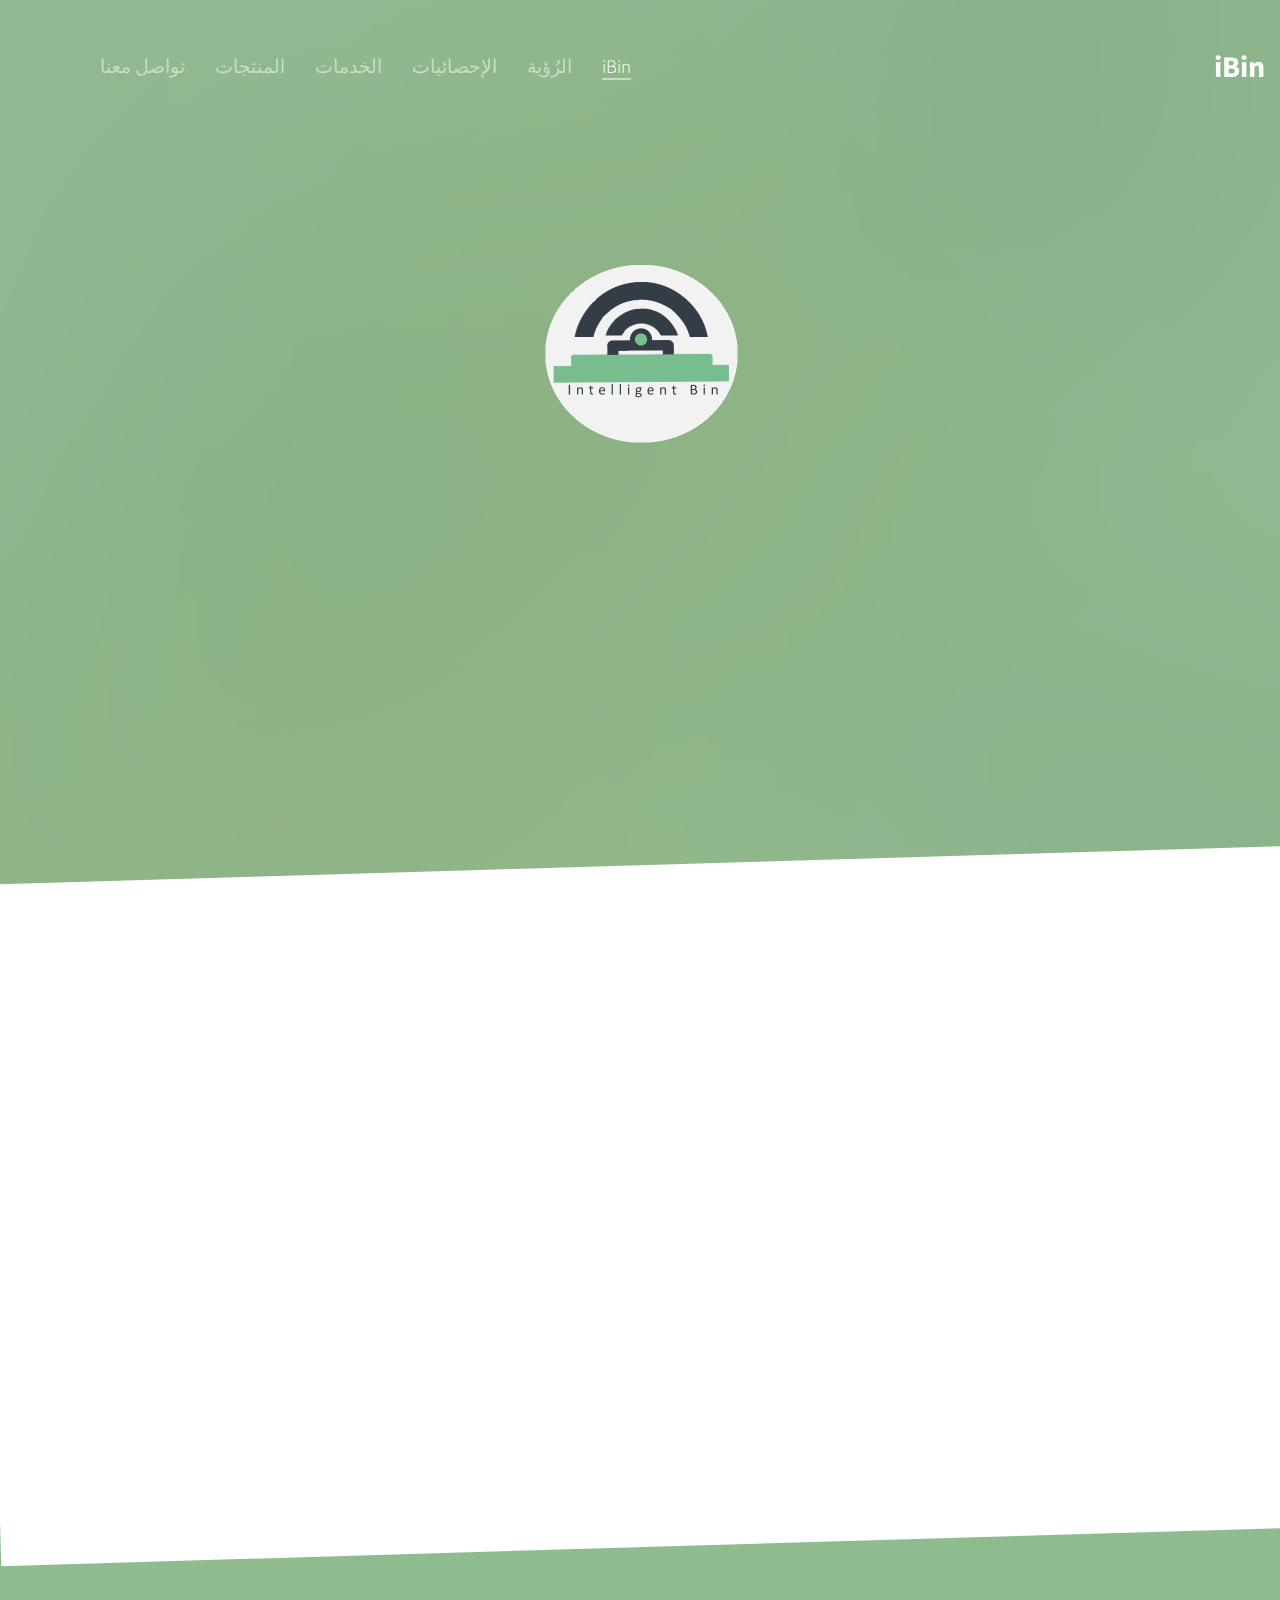
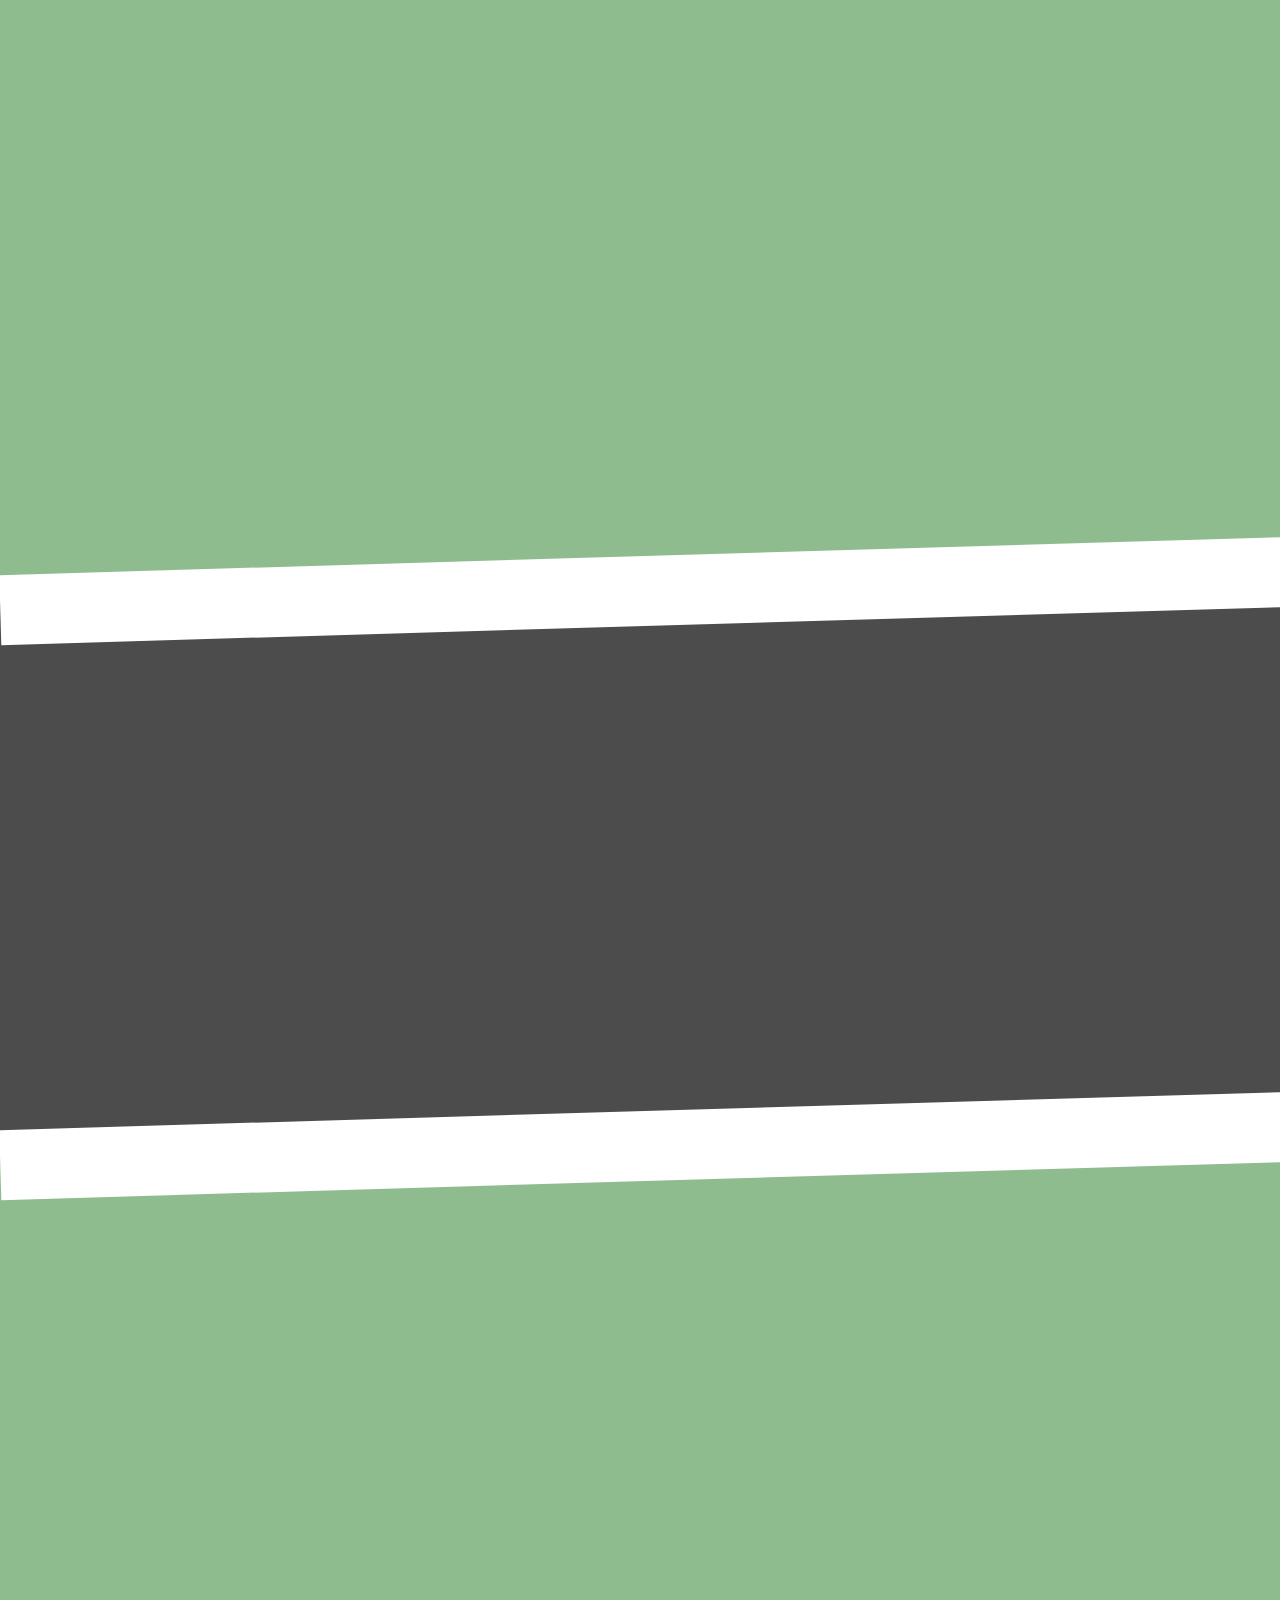
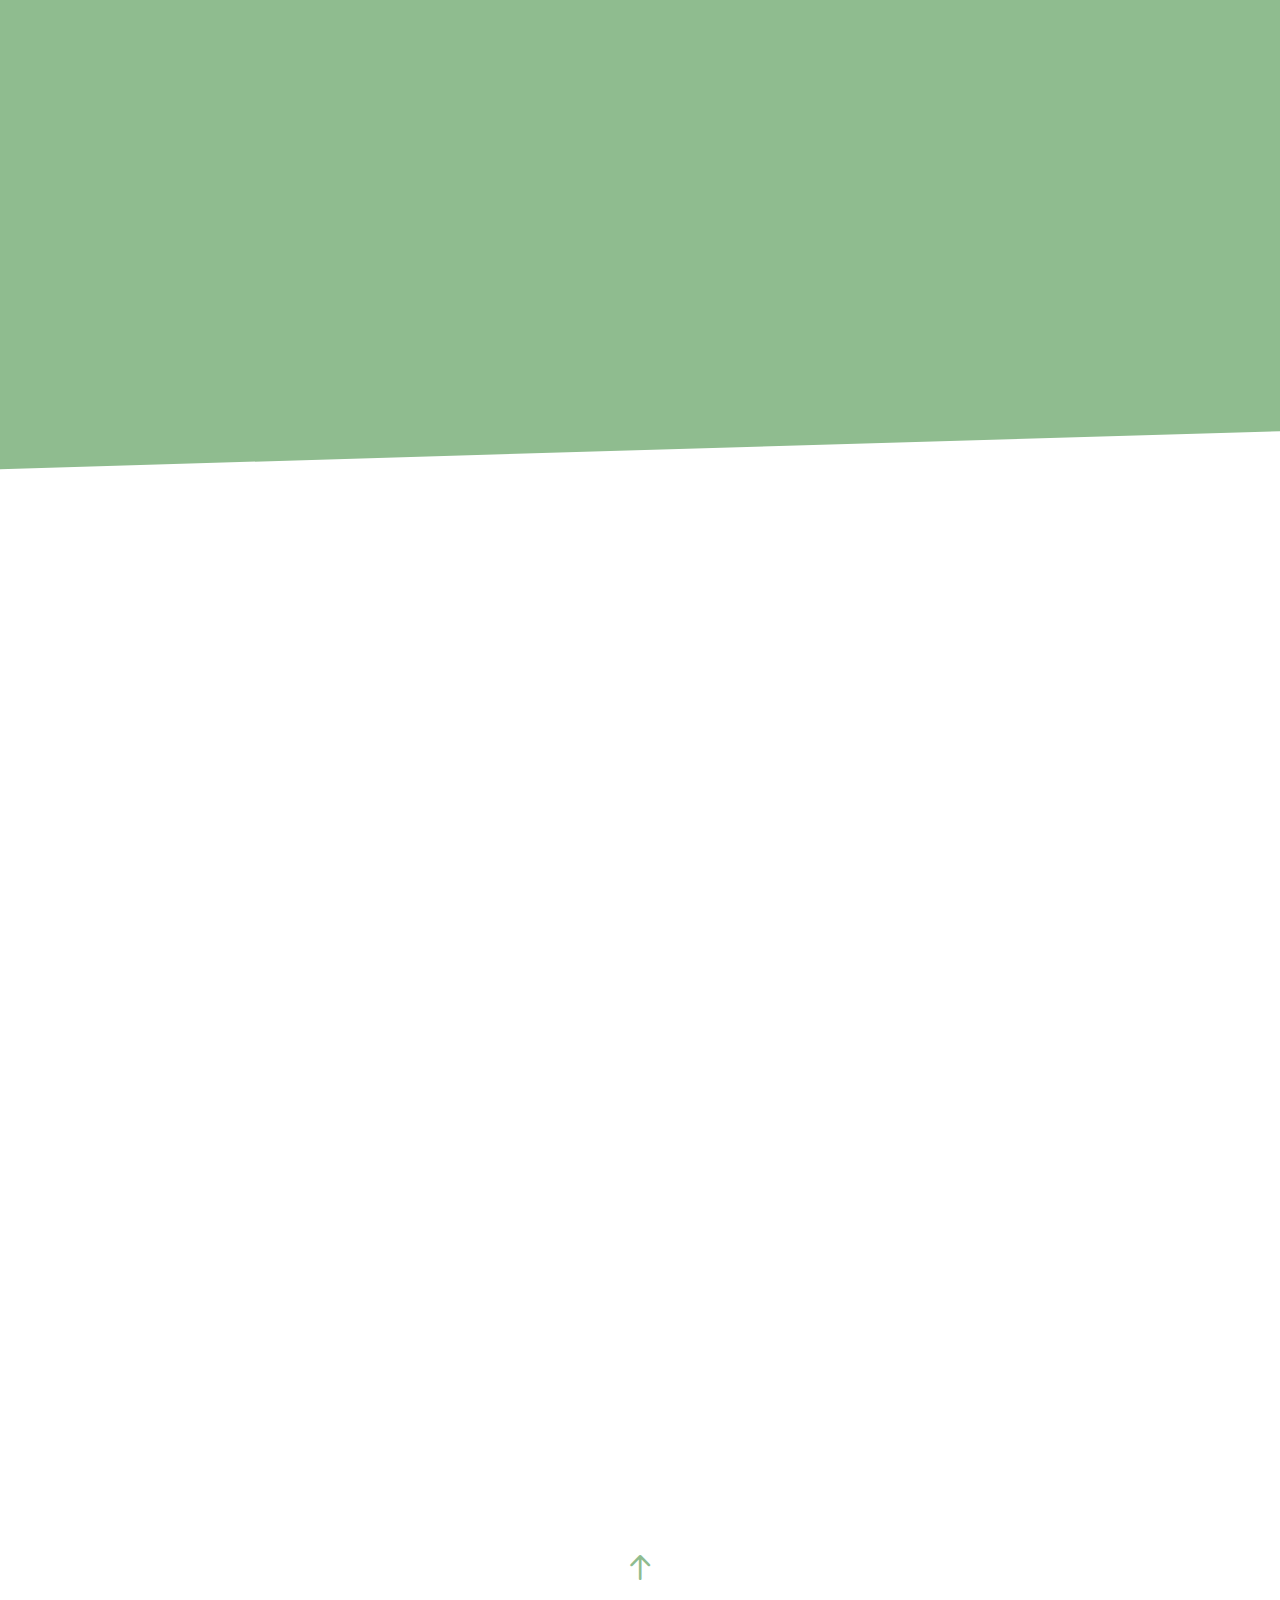
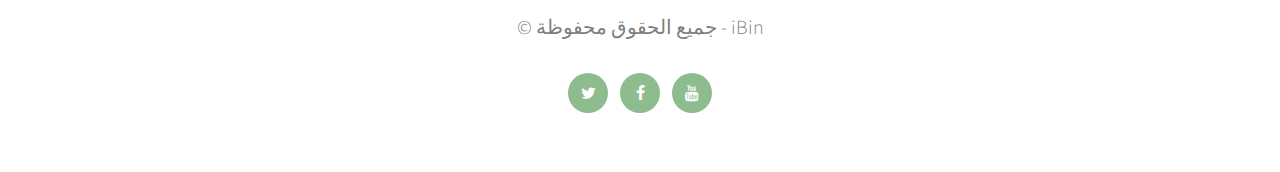
==== index.html @ c0bfe318 "iBinFirstSubmition" ====
<!DOCTYPE html>
<!--[if lt IE 7]>      <html class="no-js lt-ie9 lt-ie8 lt-ie7"> <![endif]-->
<!--[if IE 7]>         <html class="no-js lt-ie9 lt-ie8"> <![endif]-->
<!--[if IE 8]>         <html class="no-js lt-ie9"> <![endif]-->
<!--[if gt IE 8]><!--> <html class="no-js"> <!--<![endif]-->
	<head>
	<meta charset="utf-8">
	<meta http-equiv="X-UA-Compatible" content="IE=edge">
	<title>iBin &mdash; نحو بيئة تقنية نقية </title>
	<meta name="viewport" content="width=device-width, initial-scale=1">
	<meta name="description" content="Free HTML5 Template by FREEHTML5.CO" />
	<meta name="keywords" content="free html5, free template, free bootstrap, html5, css3, mobile first, responsive" />
	<meta name="author" content="FREEHTML5.CO" />

  

  	<!-- Facebook and Twitter integration -->
	<meta property="og:title" content=""/>
	<meta property="og:image" content=""/>
	<meta property="og:url" content=""/>
	<meta property="og:site_name" content=""/>
	<meta property="og:description" content=""/>
	<meta name="twitter:title" content="" />
	<meta name="twitter:image" content="" />
	<meta name="twitter:url" content="" />
	<meta name="twitter:card" content="" />

	<!-- Place favicon.ico and apple-touch-icon.png in the root directory -->
	<link rel="shortcut icon" href="favicon.ico">

	<link href='https://fonts.googleapis.com/css?family=Source+Sans+Pro:400,300,600,400italic,700' rel='stylesheet' type='text/css'>
	
	<!-- Animate.css -->
	<link rel="stylesheet" href="css/animate.css">
	<!-- Icomoon Icon Fonts-->
	<link rel="stylesheet" href="css/icomoon.css">
	<!-- Simple Line Icons -->
	<link rel="stylesheet" href="css/simple-line-icons.css">
	<!-- Magnific Popup -->
	<link rel="stylesheet" href="css/magnific-popup.css">
	<!-- Bootstrap  -->
	<link rel="stylesheet" href="css/bootstrap.css">

	<!-- 
	Default Theme Style 
	You can change the style.css (default color purple) to one of these styles
	
	1. pink.css
	2. blue.css
	3. turquoise.css
	4. orange.css
	5. lightblue.css
	6. brown.css
	7. green.css

	-->
	<link rel="stylesheet" href="css/style.css">

	<!-- Styleswitcher ( This style is for demo purposes only, you may delete this anytime. ) -->
	<link rel="stylesheet" id="theme-switch" href="css/style.css">
	<!-- End demo purposes only -->


	<style>
	/* For demo purpose only */
	
	/* For Demo Purposes Only ( You can delete this anytime :-) */
	#colour-variations {
		padding: 10px;
		-webkit-transition: 0.5s;
	  	-o-transition: 0.5s;
	  	transition: 0.5s;
		width: 140px;
		position: fixed;
		left: 0;
		top: 100px;
		z-index: 999999;
		background: #fff;
		/*border-radius: 4px;*/
		border-top-right-radius: 4px;
		border-bottom-right-radius: 4px;
		-webkit-box-shadow: 0 0 9px 0 rgba(0,0,0,.1);
		-moz-box-shadow: 0 0 9px 0 rgba(0,0,0,.1);
		-ms-box-shadow: 0 0 9px 0 rgba(0,0,0,.1);
		box-shadow: 0 0 9px 0 rgba(0,0,0,.1);
	}
	#colour-variations.sleep {
		margin-left: -140px;
	}
	#colour-variations h3 {
		text-align: center;;
		font-size: 11px;
		letter-spacing: 2px;
		text-transform: uppercase;
		color: #777;
		margin: 0 0 10px 0;
		padding: 0;;
	}
	#colour-variations ul,
	#colour-variations ul li {
		padding: 0;
		margin: 0;
	}
	#colour-variations li {
		list-style: none;
		display: block;
		margin-bottom: 5px!important;
		float: left;
		width: 100%;
	}
	#colour-variations li a {
		width: 100%;
		position: relative;
		display: block;
		overflow: hidden;
		-webkit-border-radius: 4px;
		-moz-border-radius: 4px;
		-ms-border-radius: 4px;
		border-radius: 4px;
		-webkit-transition: 0.4s;
		-o-transition: 0.4s;
		transition: 0.4s;
	}
	#colour-variations li a:hover {
	  	opacity: .9;
	}
	#colour-variations li a > span {
		width: 33.33%;
		height: 20px;
		float: left;
		display: -moz-inline-stack;
		display: inline-block;
		zoom: 1;
		*display: inline;
	}
	

	.option-toggle {
		position: absolute;
		right: 0;
		top: 0;
		margin-top: 5px;
		margin-right: -30px;
		width: 30px;
		height: 30px;
		background: #f64662;
		text-align: center;
		border-top-right-radius: 4px;
		border-bottom-right-radius: 4px;
		color: #fff;
		cursor: pointer;
		-webkit-box-shadow: 0 0 9px 0 rgba(0,0,0,.1);
		-moz-box-shadow: 0 0 9px 0 rgba(0,0,0,.1);
		-ms-box-shadow: 0 0 9px 0 rgba(0,0,0,.1);
		box-shadow: 0 0 9px 0 rgba(0,0,0,.1);
	}
	.option-toggle i {
		top: 2px;
		position: relative;
	}
	.option-toggle:hover, .option-toggle:focus, .option-toggle:active {
		color:  #fff;
		text-decoration: none;
		outline: none;
	}
	</style>
	<!-- End demo purposes only -->


	<!-- Modernizr JS -->
	<script src="js/modernizr-2.6.2.min.js"></script>
	<!-- FOR IE9 below -->
	<!--[if lt IE 9]>
	<script src="js/respond.min.js"></script>
	<![endif]-->

	</head>
	<body>
     
	<header role="banner" id="fh5co-header">
        <a  class="navbar-brand" href="index.html">iBin</a> 
			<div class="container">
                 
				<!-- <div class="row"> -->
			    <nav class="navbar navbar-default">
		        <div class="navbar-header">
		        	<!-- Mobile Toggle Menu Button -->
					<a href="#" class="js-fh5co-nav-toggle fh5co-nav-toggle" data-toggle="collapse" data-target="#navbar" aria-expanded="false" aria-controls="navbar"><i></i></a>
		        
		        </div>
		        <div id="navbar" class="navbar-collapse collapse">
		          <ul class="nav navbar-nav navbar-left">
		            
		            <li><a href="#" data-nav-section="contact"><span>تواصل معنا</span></a></li>
		            <li><a href="#" data-nav-section="about"><span>المنتجات</span></a></li>
		            <li><a href="#" data-nav-section="services"><span>الخدمات </span></a></li>
                       <li><a href="#" data-nav-section="testimonials"><span>الإحصائيات </span></a></li>
		            <li><a href="#" data-nav-section="work"><span>الرُؤية </span></a></li>
		            <li><a href="#" data-nav-section="home"><span>iBin</span></a></li>
		          </ul>
		        </div>
			    </nav>
			  <!-- </div> -->
		  </div>
	</header>

	<section id="fh5co-home" data-section="home" style="background-image: url(images/full_image_2.jpg);" data-stellar-background-ratio="0.5">
		<div class="gradient"></div>
		<div class="container">
			<div class="text-wrap">
				<div class="text-inner">
					<div class="row">
                    <div><img src="images/logo1.jpg" ></div>
						<div class="col-md-8 col-md-offset-2">
							<h1 class="to-animate">iBin نبذة عن</h1>
							<h2 class="to-animate">تحقيقاً لرؤية المملكة العربية السعودية ٢٠٣٠ يساهم مشروعنا في بناء بيئة إلكترونية لتنظيم إدارة النفايات واستثمارها لاستدامة المنظومة صحياً</h2>
						</div>
					</div>
				</div>
			</div>
		</div>
		<div class="slant"></div>
	</section>

	<section id="fh5co-intro">
		<div class="container">
			<div class="row row-bottom-padded-lg">
				<div class="fh5co-block to-animate" style="background-image: url(images/img_7.jpg);">
					<div class="overlay-darker"></div>
					<div class="overlay"></div>
					<div class="fh5co-text">
						<i class="fh5co-intro-icon icon-eye""fh5co-intro-icon icon-bulb"></i>
						<h2>إدارة</h2>
						<p> بناء بيئة الكترونية لتنظيم إدارة النفايات واستثمارها لإستدامه المنظومة صحياً</p>
						
					</div>
				</div>
				<div class="fh5co-block to-animate" style="background-image: url(images/img_8.jpg);">
					<div class="overlay-darker"></div>
					<div class="overlay"></div>
					<div class="fh5co-text">
						<i class="fh5co-intro-icon icon-wrench"></i>
						<h2>تقنية</h2>
						<p>التعامل مع التقنيات الحديثة لحل مشكلات النفايات للوقاية من المخاطر الصحية الناتجة من التكدس</p>
						
					</div>
				</div>
				<div class="fh5co-block to-animate" style="background-image: url(images/img_10.jpg);">
					<div class="overlay-darker"></div>
					<div class="overlay"></div>
					<div class="fh5co-text">
						<i class="fh5co-intro-icon icon-bulb"></i>
						<h2>توعية</h2>
                        <p> زيادة الوعي من خلال نشرات تدعم لغات الحجاج مع استخدام الرموز في الحاويات </p>
					
					</div>
				</div>
                
			</div>
			<div class="row watch-video text-center to-animate">
				<span>شاهد الفيديو</span>

				<a href="https://vimeo.com/channels/staffpicks/93951774" class="popup-vimeo btn-video"><i class="icon-play2"></i></a>
			</div>
		</div>
	</section>

	<section id="fh5co-work" data-section="work">
		<div class="container">
			<div class="row">
				<div class="col-md-12 section-heading text-center">
					<h2 class="to-animate">الرُؤية</h2>
					<div class="row">
						<div class="col-md-8 col-md-offset-2 subtext to-animate">
							<h3>يعدّ حفاظنا على بيئتنا ومقدراتنا الطبيعية من واجبنا دينيّا وأخلاقياً وإنسانياً، ومن مسؤولياتنا تجاه الأجيال القادمة، ومن المقومات الأساسية لجودة حياتنا. لذلك، سنعمل على الحد من التلوث برفع كفاءة إدارة المخلّفات وسنعمل على الاستثمار الأمثل لثرواتنا ، أيضاً سنؤسس مشروع متكامل لإعادة تدوير النفايات</h3>
						</div>
					</div>
				</div>
			</div>
		
					
				
			
			
		</div>
	</section>

<section id="fh5co-counters"data-section="Statical" style="background-image: url(images/full_image_1.jpg);" data-stellar-background-ratio="0.5">
		<div class="fh5co-overlay"></div>
		<div class="container">
			<div class="row">
				<div class="col-md-12 section-heading text-center to-animate">
					<h2>الإحصائيات</h2>
				</div>
			</div>
			
			
		</div>
	</section>


	<section id="fh5co-services" data-section="services">
		<div class="container">
			<div class="row">
					<div class="col-md-12 section-heading text-center">
					<h2 class=" right-border to-animate">الخدمات</h2>
					<div class="row">
						<div class="col-md-8 subtext to-animate">
							
						</div>
					</div>
				</div>
			</div>
			<div class="row">
				<div class="col-md-6 col-sm-6 fh5co-service to-animate">
					<i> <img src="images/power.png"></i>
					<h3>تحويل النفايات الى طاقة</h3>
					<p>هي أي معالجة للنفايات لتوليد الطاقة في أي شكل لها</p>
				</div>
				<div class="col-md-6 col-sm-6 fh5co-service to-animate">
						<i> <img src="images/gift-card.png"></i>
					<h3>تقديم الحوافز</h3>
					<p> تهدف هذة الخدمة الى تكوين برنامج لمكافاة  المواطنين والمقيمين لاعادة تدوير المخلفات </p>
				</div>

				<div class="clearfix visible-sm-block"></div>

				<div class="col-md-6 col-sm-6 fh5co-service to-animate">
						<i><img src="images/rec.png"></i>
					<h3>خدمة اعادة تدوير المواد</h3>
					<p>يتم جمع المواد القابلة لاعادة تدوير من خلال وضع حاويات ذكية والالات اعادة التدوير للمساعدة على تطبيق البرنامج بفعالية</p>
				</div>
                <div class="col-md-6 col-sm-6 fh5co-service to-animate">
				<div><img src="images/ontwerp.png"
                >
				</div>
					<h3>متجر iBin</h3>
					<p>هي أي معالجة للنفايات لتوليد الطاقة في أي شكل لها</p>
				
				</div>
			</div>
		</div>
	</section>
	
	<section id="fh5co-about" data-section="about">
		<div class="container">
			<div class="row">
				<div class="col-md-12 section-heading text-center">
					<h2 class="to-animate">المنتجات</h2>
					<div class="row">
						<div class="col-md-8 col-md-offset-2 subtext to-animate">
							<h3>نقدم لكم منتجات مختلفة تناسب إحتياجاتكم وتمكنكم من اختيار المناسب لكم </h3>
						</div>
					</div>
				</div>
			</div>
			<div class="row">
                <div class="col-md-3">
					<div class="fh5co-person text-center to-animate">
						<figure><img src="images/organic-food.png" alt="Image"></figure>
						<h3> المواد العضوية</h3>
						
						<p></p>
						
					</div>
				
				</div>
				<div class="col-md-3">
					<div class="fh5co-person text-center to-animate">
						<figure><img src="images/23125-200.png" alt="Image"></figure>
						<h3>الألومنيوم</h3>
						
						<p></p>
						
					</div>
                    
				</div>
                <div class="col-md-3">
					<div class="fh5co-person text-center to-animate">
						<figure><img src="images/85051.png" alt="Image"></figure>
						<h3>البلاستيك </h3>
						
						<p></p>
						
					</div>
                    
				
				</div>
                <div class="col-md-3">
					<div class="fh5co-person text-center to-animate">
						<figure><img src="images/paper.png" alt="Image"></figure>
						<h3>الورق </h3>
						
						<p></p>
						
					</div>
			</div>
            </div></div>
	</section>
	
	

	<section id="fh5co-contact" data-section="contact">
		<div class="container">
			<div class="row">
				
				</div>
			<div class="row row-bottom-padded-md">
				<div class="col-md-6 to-animate">
					<h3>تواصل معنا</h3>
					<ul class="fh5co-contact-info">
						<li class="fh5co-contact-address ">
							<i class="icon-home"></i>
							هاكثون الحج-جدة-
						</li>
						<li><i class="icon-phone"></i> (069) 0509...</li>
						<li><i class="icon-envelope"></i>info@iBin.sa</li>
						<li><i class="icon-globe"></i> <a href="http://iBin.sa/" target="_blank">iBin.sa</a></li>
					</ul>
				</div></div></div>

				
	
	</section>
	
	
	<footer id="footer" role="contentinfo">
		<a href="#" class="gotop js-gotop"><i class="icon-arrow-up2"></i></a>
		<div class="container">
			<div class="">
				<div class="col-md-12 text-center">
                    <p>&copy; جميع الحقوق محفوظة - iBin   </p>
				</div>
			</div>
			<div class="row">
				<div class="col-md-12 text-center">
					<ul class="social social-circle">
						<li><a href="#"><i class="icon-twitter"></i></a></li>
						<li><a href="#"><i class="icon-facebook"></i></a></li>
						<li><a href="#"><i class="icon-youtube"></i></a></li>
					</ul>
				</div>
			</div>
		</div>
	</footer>
	
	
	
	
	<!-- End demo purposes only -->

	
	<!-- jQuery -->
	<script src="js/jquery.min.js"></script>
	<!-- jQuery Easing -->
	<script src="js/jquery.easing.1.3.js"></script>
	<!-- Bootstrap -->
	<script src="js/bootstrap.min.js"></script>
	<!-- Waypoints -->
	<script src="js/jquery.waypoints.min.js"></script>
	<!-- Stellar Parallax -->
	<script src="js/jquery.stellar.min.js"></script>
	<!-- Counter -->
	<script src="js/jquery.countTo.js"></script>
	<!-- Magnific Popup -->
	<script src="js/jquery.magnific-popup.min.js"></script>
	<script src="js/magnific-popup-options.js"></script>
	
	<!-- For demo purposes only styleswitcher ( You may delete this anytime ) -->
	<script src="js/jquery.style.switcher.js"></script>
	<script>
		$(function(){
			$('#colour-variations ul').styleSwitcher({
				defaultThemeId: 'theme-switch',
				hasPreview: false,
				cookie: {
		          	expires: 30,
		          	isManagingLoad: true
		      	}
			});	
			$('.option-toggle').click(function() {
				$('#colour-variations').toggleClass('sleep');
			});
		});
	</script>
	<!-- End demo purposes only -->

	<!-- Main JS (Do not remove) -->
	<script src="js/main.js"></script>

	</body>
</html>
---- css/icomoon.css ----
@font-face {
	font-family: 'icomoon';
	src:url('../fonts/icomoon/icomoon.eot?qtatmt');
	src:url('../fonts/icomoon/icomoon.eot?qtatmt#iefix') format('embedded-opentype'),
		url('../fonts/icomoon/icomoon.ttf?qtatmt') format('truetype'),
		url('../fonts/icomoon/icomoon.woff?qtatmt') format('woff'),
		url('../fonts/icomoon/icomoon.svg?qtatmt#icomoon') format('svg');
	font-weight: normal;
	font-style: normal;
}

[class^="icon-"], [class*=" icon-"] {
	font-family: 'icomoon';
	speak: none;
	font-style: normal;
	font-weight: normal;
	font-variant: normal;
	text-transform: none;
	line-height: 1;

	/* Better Font Rendering =========== */
	-webkit-font-smoothing: antialiased;
	-moz-osx-font-smoothing: grayscale;
}

.icon-glass:before {
	content: "\f000";
}
.icon-music:before {
	content: "\f001";
}
.icon-search2:before {
	content: "\f002";
}
.icon-envelope-o:before {
	content: "\f003";
}
.icon-heart:before {
	content: "\f004";
}
.icon-star:before {
	content: "\f005";
}
.icon-star-o:before {
	content: "\f006";
}
.icon-user:before {
	content: "\f007";
}
.icon-film:before {
	content: "\f008";
}
.icon-th-large:before {
	content: "\f009";
}
.icon-th:before {
	content: "\f00a";
}
.icon-th-list:before {
	content: "\f00b";
}
.icon-check:before {
	content: "\f00c";
}
.icon-close:before {
	content: "\f00d";
}
.icon-remove:before {
	content: "\f00d";
}
.icon-times:before {
	content: "\f00d";
}
.icon-search-plus:before {
	content: "\f00e";
}
.icon-search-minus:before {
	content: "\f010";
}
.icon-power-off:before {
	content: "\f011";
}
.icon-signal:before {
	content: "\f012";
}
.icon-cog:before {
	content: "\f013";
}
.icon-gear:before {
	content: "\f013";
}
.icon-trash-o:before {
	content: "\f014";
}
.icon-home:before {
	content: "\f015";
}
.icon-file-o:before {
	content: "\f016";
}
.icon-clock-o:before {
	content: "\f017";
}
.icon-road:before {
	content: "\f018";
}
.icon-download:before {
	content: "\f019";
}
.icon-arrow-circle-o-down:before {
	content: "\f01a";
}
.icon-arrow-circle-o-up:before {
	content: "\f01b";
}
.icon-inbox:before {
	content: "\f01c";
}
.icon-play-circle-o:before {
	content: "\f01d";
}
.icon-repeat2:before {
	content: "\f01e";
}
.icon-rotate-right:before {
	content: "\f01e";
}
.icon-refresh:before {
	content: "\f021";
}
.icon-list-alt:before {
	content: "\f022";
}
.icon-lock:before {
	content: "\f023";
}
.icon-flag:before {
	content: "\f024";
}
.icon-headphones:before {
	content: "\f025";
}
.icon-volume-off:before {
	content: "\f026";
}
.icon-volume-down:before {
	content: "\f027";
}
.icon-volume-up:before {
	content: "\f028";
}
.icon-qrcode:before {
	content: "\f029";
}
.icon-barcode:before {
	content: "\f02a";
}
.icon-tag:before {
	content: "\f02b";
}
.icon-tags:before {
	content: "\f02c";
}
.icon-book:before {
	content: "\f02d";
}
.icon-bookmark:before {
	content: "\f02e";
}
.icon-print:before {
	content: "\f02f";
}
.icon-camera:before {
	content: "\f030";
}
.icon-font:before {
	content: "\f031";
}
.icon-bold:before {
	content: "\f032";
}
.icon-italic:before {
	content: "\f033";
}
.icon-text-height:before {
	content: "\f034";
}
.icon-text-width:before {
	content: "\f035";
}
.icon-align-left:before {
	content: "\f036";
}
.icon-align-center2:before {
	content: "\f037";
}
.icon-align-right:before {
	content: "\f038";
}
.icon-align-justify2:before {
	content: "\f039";
}
.icon-list:before {
	content: "\f03a";
}
.icon-dedent:before {
	content: "\f03b";
}
.icon-outdent:before {
	content: "\f03b";
}
.icon-indent:before {
	content: "\f03c";
}
.icon-video-camera:before {
	content: "\f03d";
}
.icon-image:before {
	content: "\f03e";
}
.icon-photo:before {
	content: "\f03e";
}
.icon-picture-o:before {
	content: "\f03e";
}
.icon-pencil:before {
	content: "\f040";
}
.icon-map-marker:before {
	content: "\f041";
}
.icon-adjust:before {
	content: "\f042";
}
.icon-tint:before {
	content: "\f043";
}
.icon-edit:before {
	content: "\f044";
}
.icon-pencil-square-o:before {
	content: "\f044";
}
.icon-share-square-o:before {
	content: "\f045";
}
.icon-check-square-o:before {
	content: "\f046";
}
.icon-arrows:before {
	content: "\f047";
}
.icon-step-backward:before {
	content: "\f048";
}
.icon-fast-backward:before {
	content: "\f049";
}
.icon-backward:before {
	content: "\f04a";
}
.icon-play2:before {
	content: "\f04b";
}
.icon-pause2:before {
	content: "\f04c";
}
.icon-stop2:before {
	content: "\f04d";
}
.icon-forward:before {
	content: "\f04e";
}
.icon-fast-forward2:before {
	content: "\f050";
}
.icon-step-forward:before {
	content: "\f051";
}
.icon-eject:before {
	content: "\f052";
}
.icon-chevron-left:before {
	content: "\f053";
}
.icon-chevron-right:before {
	content: "\f054";
}
.icon-plus-circle:before {
	content: "\f055";
}
.icon-minus-circle:before {
	content: "\f056";
}
.icon-times-circle:before {
	content: "\f057";
}
.icon-check-circle:before {
	content: "\f058";
}
.icon-question-circle:before {
	content: "\f059";
}
.icon-info-circle:before {
	content: "\f05a";
}
.icon-crosshairs:before {
	content: "\f05b";
}
.icon-times-circle-o:before {
	content: "\f05c";
}
.icon-check-circle-o:before {
	content: "\f05d";
}
.icon-ban2:before {
	content: "\f05e";
}
.icon-arrow-left:before {
	content: "\f060";
}
.icon-arrow-right:before {
	content: "\f061";
}
.icon-arrow-up:before {
	content: "\f062";
}
.icon-arrow-down:before {
	content: "\f063";
}
.icon-mail-forward:before {
	content: "\f064";
}
.icon-share:before {
	content: "\f064";
}
.icon-expand2:before {
	content: "\f065";
}
.icon-compress:before {
	content: "\f066";
}
.icon-plus:before {
	content: "\f067";
}
.icon-minus:before {
	content: "\f068";
}
.icon-asterisk:before {
	content: "\f069";
}
.icon-exclamation-circle:before {
	content: "\f06a";
}
.icon-gift:before {
	content: "\f06b";
}
.icon-leaf:before {
	content: "\f06c";
}
.icon-fire:before {
	content: "\f06d";
}
.icon-eye:before {
	content: "\f06e";
}
.icon-eye-slash:before {
	content: "\f070";
}
.icon-exclamation-triangle:before {
	content: "\f071";
}
.icon-warning:before {
	content: "\f071";
}
.icon-plane:before {
	content: "\f072";
}
.icon-calendar:before {
	content: "\f073";
}
.icon-random:before {
	content: "\f074";
}
.icon-comment:before {
	content: "\f075";
}
.icon-magnet:before {
	content: "\f076";
}
.icon-chevron-up:before {
	content: "\f077";
}
.icon-chevron-down:before {
	content: "\f078";
}
.icon-retweet:before {
	content: "\f079";
}
.icon-shopping-cart:before {
	content: "\f07a";
}
.icon-folder:before {
	content: "\f07b";
}
.icon-folder-open:before {
	content: "\f07c";
}
.icon-arrows-v:before {
	content: "\f07d";
}
.icon-arrows-h:before {
	content: "\f07e";
}
.icon-bar-chart:before {
	content: "\f080";
}
.icon-bar-chart-o:before {
	content: "\f080";
}
.icon-twitter-square:before {
	content: "\f081";
}
.icon-facebook-square:before {
	content: "\f082";
}
.icon-camera-retro:before {
	content: "\f083";
}
.icon-key:before {
	content: "\f084";
}
.icon-cogs:before {
	content: "\f085";
}
.icon-gears:before {
	content: "\f085";
}
.icon-comments:before {
	content: "\f086";
}
.icon-thumbs-o-up:before {
	content: "\f087";
}
.icon-thumbs-o-down:before {
	content: "\f088";
}
.icon-star-half:before {
	content: "\f089";
}
.icon-heart-o:before {
	content: "\f08a";
}
.icon-sign-out:before {
	content: "\f08b";
}
.icon-linkedin-square:before {
	content: "\f08c";
}
.icon-thumb-tack:before {
	content: "\f08d";
}
.icon-external-link:before {
	content: "\f08e";
}
.icon-sign-in:before {
	content: "\f090";
}
.icon-trophy:before {
	content: "\f091";
}
.icon-github-square:before {
	content: "\f092";
}
.icon-upload:before {
	content: "\f093";
}
.icon-lemon-o:before {
	content: "\f094";
}
.icon-phone:before {
	content: "\f095";
}
.icon-square-o:before {
	content: "\f096";
}
.icon-bookmark-o:before {
	content: "\f097";
}
.icon-phone-square:before {
	content: "\f098";
}
.icon-twitter:before {
	content: "\f099";
}
.icon-facebook:before {
	content: "\f09a";
}
.icon-facebook-f:before {
	content: "\f09a";
}
.icon-github:before {
	content: "\f09b";
}
.icon-unlock2:before {
	content: "\f09c";
}
.icon-credit-card:before {
	content: "\f09d";
}
.icon-feed:before {
	content: "\f09e";
}
.icon-rss:before {
	content: "\f09e";
}
.icon-hdd-o:before {
	content: "\f0a0";
}
.icon-bullhorn:before {
	content: "\f0a1";
}
.icon-bell-o:before {
	content: "\f0a2";
}
.icon-certificate:before {
	content: "\f0a3";
}
.icon-hand-o-right:before {
	content: "\f0a4";
}
.icon-hand-o-left:before {
	content: "\f0a5";
}
.icon-hand-o-up:before {
	content: "\f0a6";
}
.icon-hand-o-down:before {
	content: "\f0a7";
}
.icon-arrow-circle-left:before {
	content: "\f0a8";
}
.icon-arrow-circle-right:before {
	content: "\f0a9";
}
.icon-arrow-circle-up:before {
	content: "\f0aa";
}
.icon-arrow-circle-down:before {
	content: "\f0ab";
}
.icon-globe:before {
	content: "\f0ac";
}
.icon-wrench:before {
	content: "\f0ad";
}
.icon-tasks:before {
	content: "\f0ae";
}
.icon-filter:before {
	content: "\f0b0";
}
.icon-briefcase:before {
	content: "\f0b1";
}
.icon-arrows-alt:before {
	content: "\f0b2";
}
.icon-group:before {
	content: "\f0c0";
}
.icon-users:before {
	content: "\f0c0";
}
.icon-chain:before {
	content: "\f0c1";
}
.icon-link:before {
	content: "\f0c1";
}
.icon-cloud:before {
	content: "\f0c2";
}
.icon-flask:before {
	content: "\f0c3";
}
.icon-cut:before {
	content: "\f0c4";
}
.icon-scissors:before {
	content: "\f0c4";
}
.icon-copy:before {
	content: "\f0c5";
}
.icon-files-o:before {
	content: "\f0c5";
}
.icon-paperclip:before {
	content: "\f0c6";
}
.icon-floppy-o:before {
	content: "\f0c7";
}
.icon-save:before {
	content: "\f0c7";
}
.icon-square:before {
	content: "\f0c8";
}
.icon-bars:before {
	content: "\f0c9";
}
.icon-navicon:before {
	content: "\f0c9";
}
.icon-reorder:before {
	content: "\f0c9";
}
.icon-list-ul:before {
	content: "\f0ca";
}
.icon-list-ol:before {
	content: "\f0cb";
}
.icon-strikethrough:before {
	content: "\f0cc";
}
.icon-underline:before {
	content: "\f0cd";
}
.icon-table:before {
	content: "\f0ce";
}
.icon-magic:before {
	content: "\f0d0";
}
.icon-truck:before {
	content: "\f0d1";
}
.icon-pinterest:before {
	content: "\f0d2";
}
.icon-pinterest-square:before {
	content: "\f0d3";
}
.icon-google-plus-square:before {
	content: "\f0d4";
}
.icon-google-plus:before {
	content: "\f0d5";
}
.icon-money:before {
	content: "\f0d6";
}
.icon-caret-down:before {
	content: "\f0d7";
}
.icon-caret-up:before {
	content: "\f0d8";
}
.icon-caret-left:before {
	content: "\f0d9";
}
.icon-caret-right:before {
	content: "\f0da";
}
.icon-columns2:before {
	content: "\f0db";
}
.icon-sort:before {
	content: "\f0dc";
}
.icon-unsorted:before {
	content: "\f0dc";
}
.icon-sort-desc:before {
	content: "\f0dd";
}
.icon-sort-down:before {
	content: "\f0dd";
}
.icon-sort-asc:before {
	content: "\f0de";
}
.icon-sort-up:before {
	content: "\f0de";
}
.icon-envelope:before {
	content: "\f0e0";
}
.icon-linkedin:before {
	content: "\f0e1";
}
.icon-rotate-left:before {
	content: "\f0e2";
}
.icon-undo:before {
	content: "\f0e2";
}
.icon-gavel:before {
	content: "\f0e3";
}
.icon-legal:before {
	content: "\f0e3";
}
.icon-dashboard:before {
	content: "\f0e4";
}
.icon-tachometer:before {
	content: "\f0e4";
}
.icon-comment-o:before {
	content: "\f0e5";
}
.icon-comments-o:before {
	content: "\f0e6";
}
.icon-bolt:before {
	content: "\f0e7";
}
.icon-flash:before {
	content: "\f0e7";
}
.icon-sitemap:before {
	content: "\f0e8";
}
.icon-umbrella2:before {
	content: "\f0e9";
}
.icon-clipboard:before {
	content: "\f0ea";
}
.icon-paste:before {
	content: "\f0ea";
}
.icon-lightbulb-o:before {
	content: "\f0eb";
}
.icon-exchange:before {
	content: "\f0ec";
}
.icon-cloud-download2:before {
	content: "\f0ed";
}
.icon-cloud-upload2:before {
	content: "\f0ee";
}
.icon-user-md:before {
	content: "\f0f0";
}
.icon-stethoscope:before {
	content: "\f0f1";
}
.icon-suitcase:before {
	content: "\f0f2";
}
.icon-bell:before {
	content: "\f0f3";
}
.icon-coffee:before {
	content: "\f0f4";
}
.icon-cutlery:before {
	content: "\f0f5";
}
.icon-file-text-o:before {
	content: "\f0f6";
}
.icon-building-o:before {
	content: "\f0f7";
}
.icon-hospital-o:before {
	content: "\f0f8";
}
.icon-ambulance:before {
	content: "\f0f9";
}
.icon-medkit:before {
	content: "\f0fa";
}
.icon-fighter-jet:before {
	content: "\f0fb";
}
.icon-beer:before {
	content: "\f0fc";
}
.icon-h-square:before {
	content: "\f0fd";
}
.icon-plus-square:before {
	content: "\f0fe";
}
.icon-angle-double-left:before {
	content: "\f100";
}
.icon-angle-double-right:before {
	content: "\f101";
}
.icon-angle-double-up:before {
	content: "\f102";
}
.icon-angle-double-down:before {
	content: "\f103";
}
.icon-angle-left:before {
	content: "\f104";
}
.icon-angle-right:before {
	content: "\f105";
}
.icon-angle-up:before {
	content: "\f106";
}
.icon-angle-down:before {
	content: "\f107";
}
.icon-desktop:before {
	content: "\f108";
}
.icon-laptop:before {
	content: "\f109";
}
.icon-tablet:before {
	content: "\f10a";
}
.icon-mobile:before {
	content: "\f10b";
}
.icon-mobile-phone:before {
	content: "\f10b";
}
.icon-circle-o:before {
	content: "\f10c";
}
.icon-quote-left:before {
	content: "\f10d";
}
.icon-quote-right:before {
	content: "\f10e";
}
.icon-spinner:before {
	content: "\f110";
}
.icon-circle:before {
	content: "\f111";
}
.icon-mail-reply:before {
	content: "\f112";
}
.icon-reply:before {
	content: "\f112";
}
.icon-github-alt:before {
	content: "\f113";
}
.icon-folder-o:before {
	content: "\f114";
}
.icon-folder-open-o:before {
	content: "\f115";
}
.icon-smile-o:before {
	content: "\f118";
}
.icon-frown-o:before {
	content: "\f119";
}
.icon-meh-o:before {
	content: "\f11a";
}
.icon-gamepad:before {
	content: "\f11b";
}
.icon-keyboard-o:before {
	content: "\f11c";
}
.icon-flag-o:before {
	content: "\f11d";
}
.icon-flag-checkered:before {
	content: "\f11e";
}
.icon-terminal:before {
	content: "\f120";
}
.icon-code:before {
	content: "\f121";
}
.icon-mail-reply-all:before {
	content: "\f122";
}
.icon-reply-all:before {
	content: "\f122";
}
.icon-star-half-empty:before {
	content: "\f123";
}
.icon-star-half-full:before {
	content: "\f123";
}
.icon-star-half-o:before {
	content: "\f123";
}
.icon-location-arrow:before {
	content: "\f124";
}
.icon-crop:before {
	content: "\f125";
}
.icon-code-fork:before {
	content: "\f126";
}
.icon-chain-broken:before {
	content: "\f127";
}
.icon-unlink:before {
	content: "\f127";
}
.icon-question:before {
	content: "\f128";
}
.icon-info:before {
	content: "\f129";
}
.icon-exclamation:before {
	content: "\f12a";
}
.icon-superscript:before {
	content: "\f12b";
}
.icon-subscript:before {
	content: "\f12c";
}
.icon-eraser:before {
	content: "\f12d";
}
.icon-puzzle-piece:before {
	content: "\f12e";
}
.icon-microphone2:before {
	content: "\f130";
}
.icon-microphone-slash:before {
	content: "\f131";
}
.icon-shield:before {
	content: "\f132";
}
.icon-calendar-o:before {
	content: "\f133";
}
.icon-fire-extinguisher:before {
	content: "\f134";
}
.icon-rocket:before {
	content: "\f135";
}
.icon-maxcdn:before {
	content: "\f136";
}
.icon-chevron-circle-left:before {
	content: "\f137";
}
.icon-chevron-circle-right:before {
	content: "\f138";
}
.icon-chevron-circle-up:before {
	content: "\f139";
}
.icon-chevron-circle-down:before {
	content: "\f13a";
}
.icon-html5:before {
	content: "\f13b";
}
.icon-css3:before {
	content: "\f13c";
}
.icon-anchor2:before {
	content: "\f13d";
}
.icon-unlock-alt:before {
	content: "\f13e";
}
.icon-bullseye:before {
	content: "\f140";
}
.icon-ellipsis-h:before {
	content: "\f141";
}
.icon-ellipsis-v:before {
	content: "\f142";
}
.icon-rss-square:before {
	content: "\f143";
}
.icon-play-circle:before {
	content: "\f144";
}
.icon-ticket:before {
	content: "\f145";
}
.icon-minus-square:before {
	content: "\f146";
}
.icon-minus-square-o:before {
	content: "\f147";
}
.icon-level-up:before {
	content: "\f148";
}
.icon-level-down:before {
	content: "\f149";
}
.icon-check-square:before {
	content: "\f14a";
}
.icon-pencil-square:before {
	content: "\f14b";
}
.icon-external-link-square:before {
	content: "\f14c";
}
.icon-share-square:before {
	content: "\f14d";
}
.icon-compass:before {
	content: "\f14e";
}
.icon-caret-square-o-down:before {
	content: "\f150";
}
.icon-toggle-down:before {
	content: "\f150";
}
.icon-caret-square-o-up:before {
	content: "\f151";
}
.icon-toggle-up:before {
	content: "\f151";
}
.icon-caret-square-o-right:before {
	content: "\f152";
}
.icon-toggle-right:before {
	content: "\f152";
}
.icon-eur:before {
	content: "\f153";
}
.icon-euro:before {
	content: "\f153";
}
.icon-gbp:before {
	content: "\f154";
}
.icon-dollar:before {
	content: "\f155";
}
.icon-usd:before {
	content: "\f155";
}
.icon-inr:before {
	content: "\f156";
}
.icon-rupee:before {
	content: "\f156";
}
.icon-cny:before {
	content: "\f157";
}
.icon-jpy:before {
	content: "\f157";
}
.icon-rmb:before {
	content: "\f157";
}
.icon-yen:before {
	content: "\f157";
}
.icon-rouble:before {
	content: "\f158";
}
.icon-rub:before {
	content: "\f158";
}
.icon-ruble:before {
	content: "\f158";
}
.icon-krw:before {
	content: "\f159";
}
.icon-won:before {
	content: "\f159";
}
.icon-bitcoin:before {
	content: "\f15a";
}
.icon-btc:before {
	content: "\f15a";
}
.icon-file2:before {
	content: "\f15b";
}
.icon-file-text:before {
	content: "\f15c";
}
.icon-sort-alpha-asc:before {
	content: "\f15d";
}
.icon-sort-alpha-desc:before {
	content: "\f15e";
}
.icon-sort-amount-asc:before {
	content: "\f160";
}
.icon-sort-amount-desc:before {
	content: "\f161";
}
.icon-sort-numeric-asc:before {
	content: "\f162";
}
.icon-sort-numeric-desc:before {
	content: "\f163";
}
.icon-thumbs-up:before {
	content: "\f164";
}
.icon-thumbs-down:before {
	content: "\f165";
}
.icon-youtube-square:before {
	content: "\f166";
}
.icon-youtube:before {
	content: "\f167";
}
.icon-xing:before {
	content: "\f168";
}
.icon-xing-square:before {
	content: "\f169";
}
.icon-youtube-play:before {
	content: "\f16a";
}
.icon-dropbox:before {
	content: "\f16b";
}
.icon-stack-overflow:before {
	content: "\f16c";
}
.icon-instagram:before {
	content: "\f16d";
}
.icon-flickr:before {
	content: "\f16e";
}
.icon-adn:before {
	content: "\f170";
}
.icon-bitbucket:before {
	content: "\f171";
}
.icon-bitbucket-square:before {
	content: "\f172";
}
.icon-tumblr:before {
	content: "\f173";
}
.icon-tumblr-square:before {
	content: "\f174";
}
.icon-long-arrow-down:before {
	content: "\f175";
}
.icon-long-arrow-up:before {
	content: "\f176";
}
.icon-long-arrow-left:before {
	content: "\f177";
}
.icon-long-arrow-right:before {
	content: "\f178";
}
.icon-apple:before {
	content: "\f179";
}
.icon-windows:before {
	content: "\f17a";
}
.icon-android:before {
	content: "\f17b";
}
.icon-linux:before {
	content: "\f17c";
}
.icon-dribbble:before {
	content: "\f17d";
}
.icon-skype:before {
	content: "\f17e";
}
.icon-foursquare:before {
	content: "\f180";
}
.icon-trello:before {
	content: "\f181";
}
.icon-female:before {
	content: "\f182";
}
.icon-male:before {
	content: "\f183";
}
.icon-gittip:before {
	content: "\f184";
}
.icon-gratipay:before {
	content: "\f184";
}
.icon-sun-o:before {
	content: "\f185";
}
.icon-moon-o:before {
	content: "\f186";
}
.icon-archive:before {
	content: "\f187";
}
.icon-bug:before {
	content: "\f188";
}
.icon-vk:before {
	content: "\f189";
}
.icon-weibo:before {
	content: "\f18a";
}
.icon-renren:before {
	content: "\f18b";
}
.icon-pagelines:before {
	content: "\f18c";
}
.icon-stack-exchange:before {
	content: "\f18d";
}
.icon-arrow-circle-o-right:before {
	content: "\f18e";
}
.icon-arrow-circle-o-left:before {
	content: "\f190";
}
.icon-caret-square-o-left:before {
	content: "\f191";
}
.icon-toggle-left:before {
	content: "\f191";
}
.icon-dot-circle-o:before {
	content: "\f192";
}
.icon-wheelchair:before {
	content: "\f193";
}
.icon-vimeo-square:before {
	content: "\f194";
}
.icon-try:before {
	content: "\f195";
}
.icon-turkish-lira:before {
	content: "\f195";
}
.icon-plus-square-o:before {
	content: "\f196";
}
.icon-space-shuttle:before {
	content: "\f197";
}
.icon-slack:before {
	content: "\f198";
}
.icon-envelope-square:before {
	content: "\f199";
}
.icon-wordpress:before {
	content: "\f19a";
}
.icon-openid:before {
	content: "\f19b";
}
.icon-bank:before {
	content: "\f19c";
}
.icon-institution:before {
	content: "\f19c";
}
.icon-university:before {
	content: "\f19c";
}
.icon-graduation-cap:before {
	content: "\f19d";
}
.icon-mortar-board:before {
	content: "\f19d";
}
.icon-yahoo:before {
	content: "\f19e";
}
.icon-google:before {
	content: "\f1a0";
}
.icon-reddit:before {
	content: "\f1a1";
}
.icon-reddit-square:before {
	content: "\f1a2";
}
.icon-stumbleupon-circle:before {
	content: "\f1a3";
}
.icon-stumbleupon:before {
	content: "\f1a4";
}
.icon-delicious:before {
	content: "\f1a5";
}
.icon-digg:before {
	content: "\f1a6";
}
.icon-pied-piper:before {
	content: "\f1a7";
}
.icon-pied-piper-alt:before {
	content: "\f1a8";
}
.icon-drupal:before {
	content: "\f1a9";
}
.icon-joomla:before {
	content: "\f1aa";
}
.icon-language:before {
	content: "\f1ab";
}
.icon-fax:before {
	content: "\f1ac";
}
.icon-building:before {
	content: "\f1ad";
}
.icon-child:before {
	content: "\f1ae";
}
.icon-paw:before {
	content: "\f1b0";
}
.icon-spoon:before {
	content: "\f1b1";
}
.icon-cube:before {
	content: "\f1b2";
}
.icon-cubes:before {
	content: "\f1b3";
}
.icon-behance:before {
	content: "\f1b4";
}
.icon-behance-square:before {
	content: "\f1b5";
}
.icon-steam:before {
	content: "\f1b6";
}
.icon-steam-square:before {
	content: "\f1b7";
}
.icon-recycle:before {
	content: "\f1b8";
}
.icon-automobile:before {
	content: "\f1b9";
}
.icon-car:before {
	content: "\f1b9";
}
.icon-cab:before {
	content: "\f1ba";
}
.icon-taxi:before {
	content: "\f1ba";
}
.icon-tree:before {
	content: "\f1bb";
}
.icon-spotify:before {
	content: "\f1bc";
}
.icon-deviantart:before {
	content: "\f1bd";
}
.icon-soundcloud:before {
	content: "\f1be";
}
.icon-database:before {
	content: "\f1c0";
}
.icon-file-pdf-o:before {
	content: "\f1c1";
}
.icon-file-word-o:before {
	content: "\f1c2";
}
.icon-file-excel-o:before {
	content: "\f1c3";
}
.icon-file-powerpoint-o:before {
	content: "\f1c4";
}
.icon-file-image-o:before {
	content: "\f1c5";
}
.icon-file-photo-o:before {
	content: "\f1c5";
}
.icon-file-picture-o:before {
	content: "\f1c5";
}
.icon-file-archive-o:before {
	content: "\f1c6";
}
.icon-file-zip-o:before {
	content: "\f1c6";
}
.icon-file-audio-o:before {
	content: "\f1c7";
}
.icon-file-sound-o:before {
	content: "\f1c7";
}
.icon-file-movie-o:before {
	content: "\f1c8";
}
.icon-file-video-o:before {
	content: "\f1c8";
}
.icon-file-code-o:before {
	content: "\f1c9";
}
.icon-vine:before {
	content: "\f1ca";
}
.icon-codepen:before {
	content: "\f1cb";
}
.icon-jsfiddle:before {
	content: "\f1cc";
}
.icon-life-bouy:before {
	content: "\f1cd";
}
.icon-life-buoy:before {
	content: "\f1cd";
}
.icon-life-ring:before {
	content: "\f1cd";
}
.icon-life-saver:before {
	content: "\f1cd";
}
.icon-support:before {
	content: "\f1cd";
}
.icon-circle-o-notch:before {
	content: "\f1ce";
}
.icon-ra:before {
	content: "\f1d0";
}
.icon-rebel:before {
	content: "\f1d0";
}
.icon-empire:before {
	content: "\f1d1";
}
.icon-ge:before {
	content: "\f1d1";
}
.icon-git-square:before {
	content: "\f1d2";
}
.icon-git:before {
	content: "\f1d3";
}
.icon-hacker-news:before {
	content: "\f1d4";
}
.icon-y-combinator-square:before {
	content: "\f1d4";
}
.icon-yc-square:before {
	content: "\f1d4";
}
.icon-tencent-weibo:before {
	content: "\f1d5";
}
.icon-qq:before {
	content: "\f1d6";
}
.icon-wechat:before {
	content: "\f1d7";
}
.icon-weixin:before {
	content: "\f1d7";
}
.icon-paper-plane:before {
	content: "\f1d8";
}
.icon-send:before {
	content: "\f1d8";
}
.icon-paper-plane-o:before {
	content: "\f1d9";
}
.icon-send-o:before {
	content: "\f1d9";
}
.icon-history:before {
	content: "\f1da";
}
.icon-circle-thin:before {
	content: "\f1db";
}
.icon-header:before {
	content: "\f1dc";
}
.icon-paragraph2:before {
	content: "\f1dd";
}
.icon-sliders:before {
	content: "\f1de";
}
.icon-share-alt:before {
	content: "\f1e0";
}
.icon-share-alt-square:before {
	content: "\f1e1";
}
.icon-bomb:before {
	content: "\f1e2";
}
.icon-futbol-o:before {
	content: "\f1e3";
}
.icon-soccer-ball-o:before {
	content: "\f1e3";
}
.icon-tty:before {
	content: "\f1e4";
}
.icon-binoculars:before {
	content: "\f1e5";
}
.icon-plug:before {
	content: "\f1e6";
}
.icon-slideshare:before {
	content: "\f1e7";
}
.icon-twitch:before {
	content: "\f1e8";
}
.icon-yelp:before {
	content: "\f1e9";
}
.icon-newspaper-o:before {
	content: "\f1ea";
}
.icon-wifi:before {
	content: "\f1eb";
}
.icon-calculator:before {
	content: "\f1ec";
}
.icon-paypal:before {
	content: "\f1ed";
}
.icon-google-wallet:before {
	content: "\f1ee";
}
.icon-cc-visa:before {
	content: "\f1f0";
}
.icon-cc-mastercard:before {
	content: "\f1f1";
}
.icon-cc-discover:before {
	content: "\f1f2";
}
.icon-cc-amex:before {
	content: "\f1f3";
}
.icon-cc-paypal:before {
	content: "\f1f4";
}
.icon-cc-stripe:before {
	content: "\f1f5";
}
.icon-bell-slash:before {
	content: "\f1f6";
}
.icon-bell-slash-o:before {
	content: "\f1f7";
}
.icon-trash:before {
	content: "\f1f8";
}
.icon-copyright:before {
	content: "\f1f9";
}
.icon-at:before {
	content: "\f1fa";
}
.icon-eyedropper:before {
	content: "\f1fb";
}
.icon-paint-brush:before {
	content: "\f1fc";
}
.icon-birthday-cake:before {
	content: "\f1fd";
}
.icon-area-chart:before {
	content: "\f1fe";
}
.icon-pie-chart:before {
	content: "\f200";
}
.icon-line-chart:before {
	content: "\f201";
}
.icon-lastfm:before {
	content: "\f202";
}
.icon-lastfm-square:before {
	content: "\f203";
}
.icon-toggle-off:before {
	content: "\f204";
}
.icon-toggle-on:before {
	content: "\f205";
}
.icon-bicycle:before {
	content: "\f206";
}
.icon-bus:before {
	content: "\f207";
}
.icon-ioxhost:before {
	content: "\f208";
}
.icon-angellist:before {
	content: "\f209";
}
.icon-cc:before {
	content: "\f20a";
}
.icon-ils:before {
	content: "\f20b";
}
.icon-shekel:before {
	content: "\f20b";
}
.icon-sheqel:before {
	content: "\f20b";
}
.icon-meanpath:before {
	content: "\f20c";
}
.icon-buysellads:before {
	content: "\f20d";
}
.icon-connectdevelop:before {
	content: "\f20e";
}
.icon-dashcube:before {
	content: "\f210";
}
.icon-forumbee:before {
	content: "\f211";
}
.icon-leanpub:before {
	content: "\f212";
}
.icon-sellsy:before {
	content: "\f213";
}
.icon-shirtsinbulk:before {
	content: "\f214";
}
.icon-simplybuilt:before {
	content: "\f215";
}
.icon-skyatlas:before {
	content: "\f216";
}
.icon-cart-plus:before {
	content: "\f217";
}
.icon-cart-arrow-down:before {
	content: "\f218";
}
.icon-diamond:before {
	content: "\f219";
}
.icon-ship:before {
	content: "\f21a";
}
.icon-user-secret:before {
	content: "\f21b";
}
.icon-motorcycle:before {
	content: "\f21c";
}
.icon-street-view:before {
	content: "\f21d";
}
.icon-heartbeat:before {
	content: "\f21e";
}
.icon-venus:before {
	content: "\f221";
}
.icon-mars:before {
	content: "\f222";
}
.icon-mercury:before {
	content: "\f223";
}
.icon-intersex:before {
	content: "\f224";
}
.icon-transgender:before {
	content: "\f224";
}
.icon-transgender-alt:before {
	content: "\f225";
}
.icon-venus-double:before {
	content: "\f226";
}
.icon-mars-double:before {
	content: "\f227";
}
.icon-venus-mars:before {
	content: "\f228";
}
.icon-mars-stroke:before {
	content: "\f229";
}
.icon-mars-stroke-v:before {
	content: "\f22a";
}
.icon-mars-stroke-h:before {
	content: "\f22b";
}
.icon-neuter:before {
	content: "\f22c";
}
.icon-genderless:before {
	content: "\f22d";
}
.icon-facebook-official:before {
	content: "\f230";
}
.icon-pinterest-p:before {
	content: "\f231";
}
.icon-whatsapp:before {
	content: "\f232";
}
.icon-server2:before {
	content: "\f233";
}
.icon-user-plus:before {
	content: "\f234";
}
.icon-user-times:before {
	content: "\f235";
}
.icon-bed:before {
	content: "\f236";
}
.icon-hotel:before {
	content: "\f236";
}
.icon-viacoin:before {
	content: "\f237";
}
.icon-train:before {
	content: "\f238";
}
.icon-subway:before {
	content: "\f239";
}
.icon-medium:before {
	content: "\f23a";
}
.icon-y-combinator:before {
	content: "\f23b";
}
.icon-yc:before {
	content: "\f23b";
}
.icon-optin-monster:before {
	content: "\f23c";
}
.icon-opencart:before {
	content: "\f23d";
}
.icon-expeditedssl:before {
	content: "\f23e";
}
.icon-battery-4:before {
	content: "\f240";
}
.icon-battery-full:before {
	content: "\f240";
}
.icon-battery-3:before {
	content: "\f241";
}
.icon-battery-three-quarters:before {
	content: "\f241";
}
.icon-battery-2:before {
	content: "\f242";
}
.icon-battery-half:before {
	content: "\f242";
}
.icon-battery-1:before {
	content: "\f243";
}
.icon-battery-quarter:before {
	content: "\f243";
}
.icon-battery-0:before {
	content: "\f244";
}
.icon-battery-empty:before {
	content: "\f244";
}
.icon-mouse-pointer:before {
	content: "\f245";
}
.icon-i-cursor:before {
	content: "\f246";
}
.icon-object-group:before {
	content: "\f247";
}
.icon-object-ungroup:before {
	content: "\f248";
}
.icon-sticky-note:before {
	content: "\f249";
}
.icon-sticky-note-o:before {
	content: "\f24a";
}
.icon-cc-jcb:before {
	content: "\f24b";
}
.icon-cc-diners-club:before {
	content: "\f24c";
}
.icon-clone:before {
	content: "\f24d";
}
.icon-balance-scale:before {
	content: "\f24e";
}
.icon-hourglass-o:before {
	content: "\f250";
}
.icon-hourglass-1:before {
	content: "\f251";
}
.icon-hourglass-start:before {
	content: "\f251";
}
.icon-hourglass-2:before {
	content: "\f252";
}
.icon-hourglass-half:before {
	content: "\f252";
}
.icon-hourglass-3:before {
	content: "\f253";
}
.icon-hourglass-end:before {
	content: "\f253";
}
.icon-hourglass:before {
	content: "\f254";
}
.icon-hand-grab-o:before {
	content: "\f255";
}
.icon-hand-rock-o:before {
	content: "\f255";
}
.icon-hand-paper-o:before {
	content: "\f256";
}
.icon-hand-stop-o:before {
	content: "\f256";
}
.icon-hand-scissors-o:before {
	content: "\f257";
}
.icon-hand-lizard-o:before {
	content: "\f258";
}
.icon-hand-spock-o:before {
	content: "\f259";
}
.icon-hand-pointer-o:before {
	content: "\f25a";
}
.icon-hand-peace-o:before {
	content: "\f25b";
}
.icon-trademark:before {
	content: "\f25c";
}
.icon-registered:before {
	content: "\f25d";
}
.icon-creative-commons:before {
	content: "\f25e";
}
.icon-gg:before {
	content: "\f260";
}
.icon-gg-circle:before {
	content: "\f261";
}
.icon-tripadvisor:before {
	content: "\f262";
}
.icon-odnoklassniki:before {
	content: "\f263";
}
.icon-odnoklassniki-square:before {
	content: "\f264";
}
.icon-get-pocket:before {
	content: "\f265";
}
.icon-wikipedia-w:before {
	content: "\f266";
}
.icon-safari:before {
	content: "\f267";
}
.icon-chrome:before {
	content: "\f268";
}
.icon-firefox:before {
	content: "\f269";
}
.icon-opera:before {
	content: "\f26a";
}
.icon-internet-explorer:before {
	content: "\f26b";
}
.icon-television:before {
	content: "\f26c";
}
.icon-tv:before {
	content: "\f26c";
}
.icon-contao:before {
	content: "\f26d";
}
.icon-500px:before {
	content: "\f26e";
}
.icon-amazon:before {
	content: "\f270";
}
.icon-calendar-plus-o:before {
	content: "\f271";
}
.icon-calendar-minus-o:before {
	content: "\f272";
}
.icon-calendar-times-o:before {
	content: "\f273";
}
.icon-calendar-check-o:before {
	content: "\f274";
}
.icon-industry:before {
	content: "\f275";
}
.icon-map-pin:before {
	content: "\f276";
}
.icon-map-signs:before {
	content: "\f277";
}
.icon-map-o:before {
	content: "\f278";
}
.icon-map:before {
	content: "\f279";
}
.icon-commenting:before {
	content: "\f27a";
}
.icon-commenting-o:before {
	content: "\f27b";
}
.icon-houzz:before {
	content: "\f27c";
}
.icon-vimeo:before {
	content: "\f27d";
}
.icon-black-tie:before {
	content: "\f27e";
}
.icon-fonticons:before {
	content: "\f280";
}
.icon-eye2:before {
	content: "\e000";
}
.icon-paper-clip:before {
	content: "\e001";
}
.icon-mail2:before {
	content: "\e002";
}
.icon-toggle:before {
	content: "\e003";
}
.icon-layout:before {
	content: "\e004";
}
.icon-link2:before {
	content: "\e005";
}
.icon-bell2:before {
	content: "\e006";
}
.icon-lock2:before {
	content: "\e007";
}
.icon-unlock:before {
	content: "\e008";
}
.icon-ribbon:before {
	content: "\e009";
}
.icon-image2:before {
	content: "\e010";
}
.icon-signal2:before {
	content: "\e011";
}
.icon-target:before {
	content: "\e012";
}
.icon-clipboard2:before {
	content: "\e013";
}
.icon-clock2:before {
	content: "\e014";
}
.icon-watch:before {
	content: "\e015";
}
.icon-air-play:before {
	content: "\e016";
}
.icon-camera2:before {
	content: "\e017";
}
.icon-video2:before {
	content: "\e018";
}
.icon-disc:before {
	content: "\e019";
}
.icon-printer:before {
	content: "\e020";
}
.icon-monitor:before {
	content: "\e021";
}
.icon-server:before {
	content: "\e022";
}
.icon-cog2:before {
	content: "\e023";
}
.icon-heart2:before {
	content: "\e024";
}
.icon-paragraph:before {
	content: "\e025";
}
.icon-align-justify:before {
	content: "\e026";
}
.icon-align-left2:before {
	content: "\e027";
}
.icon-align-center:before {
	content: "\e028";
}
.icon-align-right2:before {
	content: "\e029";
}
.icon-book2:before {
	content: "\e030";
}
.icon-layers2:before {
	content: "\e031";
}
.icon-stack:before {
	content: "\e032";
}
.icon-stack-2:before {
	content: "\e033";
}
.icon-paper:before {
	content: "\e034";
}
.icon-paper-stack:before {
	content: "\e035";
}
.icon-search:before {
	content: "\e036";
}
.icon-zoom-in:before {
	content: "\e037";
}
.icon-zoom-out:before {
	content: "\e038";
}
.icon-reply2:before {
	content: "\e039";
}
.icon-circle-plus:before {
	content: "\e040";
}
.icon-circle-minus:before {
	content: "\e041";
}
.icon-circle-check:before {
	content: "\e042";
}
.icon-circle-cross:before {
	content: "\e043";
}
.icon-square-plus:before {
	content: "\e044";
}
.icon-square-minus:before {
	content: "\e045";
}
.icon-square-check:before {
	content: "\e046";
}
.icon-square-cross:before {
	content: "\e047";
}
.icon-microphone:before {
	content: "\e048";
}
.icon-record:before {
	content: "\e049";
}
.icon-skip-back:before {
	content: "\e050";
}
.icon-rewind:before {
	content: "\e051";
}
.icon-play:before {
	content: "\e052";
}
.icon-pause:before {
	content: "\e053";
}
.icon-stop:before {
	content: "\e054";
}
.icon-fast-forward:before {
	content: "\e055";
}
.icon-skip-forward:before {
	content: "\e056";
}
.icon-shuffle2:before {
	content: "\e057";
}
.icon-repeat:before {
	content: "\e058";
}
.icon-folder2:before {
	content: "\e059";
}
.icon-umbrella:before {
	content: "\e060";
}
.icon-moon2:before {
	content: "\e061";
}
.icon-thermometer2:before {
	content: "\e062";
}
.icon-drop2:before {
	content: "\e063";
}
.icon-sun:before {
	content: "\e064";
}
.icon-cloud2:before {
	content: "\e065";
}
.icon-cloud-upload:before {
	content: "\e066";
}
.icon-cloud-download:before {
	content: "\e067";
}
.icon-upload2:before {
	content: "\e068";
}
.icon-download2:before {
	content: "\e069";
}
.icon-location2:before {
	content: "\e070";
}
.icon-location-2:before {
	content: "\e071";
}
.icon-map2:before {
	content: "\e072";
}
.icon-battery2:before {
	content: "\e073";
}
.icon-head:before {
	content: "\e074";
}
.icon-briefcase2:before {
	content: "\e075";
}
.icon-speech-bubble:before {
	content: "\e076";
}
.icon-anchor:before {
	content: "\e077";
}
.icon-globe2:before {
	content: "\e078";
}
.icon-box2:before {
	content: "\e079";
}
.icon-reload:before {
	content: "\e080";
}
.icon-share2:before {
	content: "\e081";
}
.icon-marquee:before {
	content: "\e082";
}
.icon-marquee-plus:before {
	content: "\e083";
}
.icon-marquee-minus:before {
	content: "\e084";
}
.icon-tag2:before {
	content: "\e085";
}
.icon-power:before {
	content: "\e086";
}
.icon-command:before {
	content: "\e087";
}
.icon-alt:before {
	content: "\e088";
}
.icon-esc:before {
	content: "\e089";
}
.icon-bar-graph2:before {
	content: "\e090";
}
.icon-bar-graph-2:before {
	content: "\e091";
}
.icon-pie-graph:before {
	content: "\e092";
}
.icon-star2:before {
	content: "\e093";
}
.icon-arrow-left2:before {
	content: "\e094";
}
.icon-arrow-right2:before {
	content: "\e095";
}
.icon-arrow-up2:before {
	content: "\e096";
}
.icon-arrow-down2:before {
	content: "\e097";
}
.icon-volume:before {
	content: "\e098";
}
.icon-mute:before {
	content: "\e099";
}
.icon-content-right:before {
	content: "\e100";
}
.icon-content-left:before {
	content: "\e101";
}
.icon-grid2:before {
	content: "\e102";
}
.icon-grid-2:before {
	content: "\e103";
}
.icon-columns:before {
	content: "\e104";
}
.icon-loader:before {
	content: "\e105";
}
.icon-bag:before {
	content: "\e106";
}
.icon-ban:before {
	content: "\e107";
}
.icon-flag2:before {
	content: "\e108";
}
.icon-trash2:before {
	content: "\e109";
}
.icon-expand:before {
	content: "\e110";
}
.icon-contract:before {
	content: "\e111";
}
.icon-maximize:before {
	content: "\e112";
}
.icon-minimize:before {
	content: "\e113";
}
.icon-plus2:before {
	content: "\e114";
}
.icon-minus2:before {
	content: "\e115";
}
.icon-check2:before {
	content: "\e116";
}
.icon-cross2:before {
	content: "\e117";
}
.icon-move:before {
	content: "\e118";
}
.icon-delete:before {
	content: "\e119";
}
.icon-menu2:before {
	content: "\e120";
}
.icon-archive2:before {
	content: "\e121";
}
.icon-inbox2:before {
	content: "\e122";
}
.icon-outbox:before {
	content: "\e123";
}
.icon-file:before {
	content: "\e124";
}
.icon-file-add:before {
	content: "\e125";
}
.icon-file-subtract:before {
	content: "\e126";
}
.icon-help2:before {
	content: "\e127";
}
.icon-open:before {
	content: "\e128";
}
.icon-ellipsis:before {
	content: "\e129";
}
---- css/simple-line-icons.css ----
@font-face {
  font-family: 'simple-line-icons';
  src:  url('../fonts/simple-line-icons/Simple-Line-Icons.eot?v=2.2.2');
  src:  url('../fonts/simple-line-icons/Simple-Line-Icons.eot?#iefix&v=2.2.2') format('embedded-opentype'),
        url('../fonts/simple-line-icons/Simple-Line-Icons.ttf?v=2.2.2') format('truetype'),
        url('../fonts/simple-line-icons/Simple-Line-Icons.woff2?v=2.2.2') format('woff2'),
        url('../fonts/simple-line-icons/Simple-Line-Icons.woff?v=2.2.2') format('woff'),
        url('../fonts/simple-line-icons/Simple-Line-Icons.svg?v=2.2.2#simple-line-icons') format('svg');
  font-weight: normal;
  font-style: normal;
}
/*
 Use the following CSS code if you want to have a class per icon.
 Instead of a list of all class selectors, you can use the generic [class*="icon-"] selector, but it's slower:
*/
.icon-user,
.icon-people,
.icon-user-female,
.icon-user-follow,
.icon-user-following,
.icon-user-unfollow,
.icon-login,
.icon-logout,
.icon-emotsmile,
.icon-phone,
.icon-call-end,
.icon-call-in,
.icon-call-out,
.icon-map,
.icon-location-pin,
.icon-direction,
.icon-directions,
.icon-compass,
.icon-layers,
.icon-menu,
.icon-list,
.icon-options-vertical,
.icon-options,
.icon-arrow-down,
.icon-arrow-left,
.icon-arrow-right,
.icon-arrow-up,
.icon-arrow-up-circle,
.icon-arrow-left-circle,
.icon-arrow-right-circle,
.icon-arrow-down-circle,
.icon-check,
.icon-clock,
.icon-plus,
.icon-close,
.icon-trophy,
.icon-screen-smartphone,
.icon-screen-desktop,
.icon-plane,
.icon-notebook,
.icon-mustache,
.icon-mouse,
.icon-magnet,
.icon-energy,
.icon-disc,
.icon-cursor,
.icon-cursor-move,
.icon-crop,
.icon-chemistry,
.icon-speedometer,
.icon-shield,
.icon-screen-tablet,
.icon-magic-wand,
.icon-hourglass,
.icon-graduation,
.icon-ghost,
.icon-game-controller,
.icon-fire,
.icon-eyeglass,
.icon-envelope-open,
.icon-envelope-letter,
.icon-bell,
.icon-badge,
.icon-anchor,
.icon-wallet,
.icon-vector,
.icon-speech,
.icon-puzzle,
.icon-printer,
.icon-present,
.icon-playlist,
.icon-pin,
.icon-picture,
.icon-handbag,
.icon-globe-alt,
.icon-globe,
.icon-folder-alt,
.icon-folder,
.icon-film,
.icon-feed,
.icon-drop,
.icon-drawar,
.icon-docs,
.icon-doc,
.icon-diamond,
.icon-cup,
.icon-calculator,
.icon-bubbles,
.icon-briefcase,
.icon-book-open,
.icon-basket-loaded,
.icon-basket,
.icon-bag,
.icon-action-undo,
.icon-action-redo,
.icon-wrench,
.icon-umbrella,
.icon-trash,
.icon-tag,
.icon-support,
.icon-frame,
.icon-size-fullscreen,
.icon-size-actual,
.icon-shuffle,
.icon-share-alt,
.icon-share,
.icon-rocket,
.icon-question,
.icon-pie-chart,
.icon-pencil,
.icon-note,
.icon-loop,
.icon-home,
.icon-grid,
.icon-graph,
.icon-microphone,
.icon-music-tone-alt,
.icon-music-tone,
.icon-earphones-alt,
.icon-earphones,
.icon-equalizer,
.icon-like,
.icon-dislike,
.icon-control-start,
.icon-control-rewind,
.icon-control-play,
.icon-control-pause,
.icon-control-forward,
.icon-control-end,
.icon-volume-1,
.icon-volume-2,
.icon-volume-off,
.icon-calendar,
.icon-bulb,
.icon-chart,
.icon-ban,
.icon-bubble,
.icon-camrecorder,
.icon-camera,
.icon-cloud-download,
.icon-cloud-upload,
.icon-envelope,
.icon-eye,
.icon-flag,
.icon-heart,
.icon-info,
.icon-key,
.icon-link,
.icon-lock,
.icon-lock-open,
.icon-magnifier,
.icon-magnifier-add,
.icon-magnifier-remove,
.icon-paper-clip,
.icon-paper-plane,
.icon-power,
.icon-refresh,
.icon-reload,
.icon-settings,
.icon-star,
.icon-symble-female,
.icon-symbol-male,
.icon-target,
.icon-credit-card,
.icon-paypal,
.icon-social-tumblr,
.icon-social-twitter,
.icon-social-facebook,
.icon-social-instagram,
.icon-social-linkedin,
.icon-social-pinterest,
.icon-social-github,
.icon-social-gplus,
.icon-social-reddit,
.icon-social-skype,
.icon-social-dribbble,
.icon-social-behance,
.icon-social-foursqare,
.icon-social-soundcloud,
.icon-social-spotify,
.icon-social-stumbleupon,
.icon-social-youtube,
.icon-cogs,
.icon-social-dropbox {
  font-family: 'simple-line-icons';
  speak: none;
  font-style: normal;
  font-weight: normal;
  font-variant: normal;
  text-transform: none;
  line-height: 1;
  /* Better Font Rendering =========== */
  -webkit-font-smoothing: antialiased;
  -moz-osx-font-smoothing: grayscale;
}
.icon-user:before {
  content: "\e005";
}
.icon-people:before {
  content: "\e001";
}
.icon-user-female:before {
  content: "\e000";
}
.icon-user-follow:before {
  content: "\e002";
}
.icon-user-following:before {
  content: "\e003";
}
.icon-user-unfollow:before {
  content: "\e004";
}
.icon-login:before {
  content: "\e066";
}
.icon-logout:before {
  content: "\e065";
}
.icon-emotsmile:before {
  content: "\e021";
}
.icon-phone:before {
  content: "\e600";
}
.icon-call-end:before {
  content: "\e048";
}
.icon-call-in:before {
  content: "\e047";
}
.icon-call-out:before {
  content: "\e046";
}
.icon-map:before {
  content: "\e033";
}
.icon-location-pin:before {
  content: "\e096";
}
.icon-direction:before {
  content: "\e042";
}
.icon-directions:before {
  content: "\e041";
}
.icon-compass:before {
  content: "\e045";
}
.icon-layers:before {
  content: "\e034";
}
.icon-menu:before {
  content: "\e601";
}
.icon-list:before {
  content: "\e067";
}
.icon-options-vertical:before {
  content: "\e602";
}
.icon-options:before {
  content: "\e603";
}
.icon-arrow-down:before {
  content: "\e604";
}
.icon-arrow-left:before {
  content: "\e605";
}
.icon-arrow-right:before {
  content: "\e606";
}
.icon-arrow-up:before {
  content: "\e607";
}
.icon-arrow-up-circle:before {
  content: "\e078";
}
.icon-arrow-left-circle:before {
  content: "\e07a";
}
.icon-arrow-right-circle:before {
  content: "\e079";
}
.icon-arrow-down-circle:before {
  content: "\e07b";
}
.icon-check:before {
  content: "\e080";
}
.icon-clock:before {
  content: "\e081";
}
.icon-plus:before {
  content: "\e095";
}
.icon-close:before {
  content: "\e082";
}
.icon-trophy:before {
  content: "\e006";
}
.icon-screen-smartphone:before {
  content: "\e010";
}
.icon-screen-desktop:before {
  content: "\e011";
}
.icon-plane:before {
  content: "\e012";
}
.icon-notebook:before {
  content: "\e013";
}
.icon-mustache:before {
  content: "\e014";
}
.icon-mouse:before {
  content: "\e015";
}
.icon-magnet:before {
  content: "\e016";
}
.icon-energy:before {
  content: "\e020";
}
.icon-disc:before {
  content: "\e022";
}
.icon-cursor:before {
  content: "\e06e";
}
.icon-cursor-move:before {
  content: "\e023";
}
.icon-crop:before {
  content: "\e024";
}
.icon-chemistry:before {
  content: "\e026";
}
.icon-speedometer:before {
  content: "\e007";
}
.icon-shield:before {
  content: "\e00e";
}
.icon-screen-tablet:before {
  content: "\e00f";
}
.icon-magic-wand:before {
  content: "\e017";
}
.icon-hourglass:before {
  content: "\e018";
}
.icon-graduation:before {
  content: "\e019";
}
.icon-ghost:before {
  content: "\e01a";
}
.icon-game-controller:before {
  content: "\e01b";
}
.icon-fire:before {
  content: "\e01c";
}
.icon-eyeglass:before {
  content: "\e01d";
}
.icon-envelope-open:before {
  content: "\e01e";
}
.icon-envelope-letter:before {
  content: "\e01f";
}
.icon-bell:before {
  content: "\e027";
}
.icon-badge:before {
  content: "\e028";
}
.icon-anchor:before {
  content: "\e029";
}
.icon-wallet:before {
  content: "\e02a";
}
.icon-vector:before {
  content: "\e02b";
}
.icon-speech:before {
  content: "\e02c";
}
.icon-puzzle:before {
  content: "\e02d";
}
.icon-printer:before {
  content: "\e02e";
}
.icon-present:before {
  content: "\e02f";
}
.icon-playlist:before {
  content: "\e030";
}
.icon-pin:before {
  content: "\e031";
}
.icon-picture:before {
  content: "\e032";
}
.icon-handbag:before {
  content: "\e035";
}
.icon-globe-alt:before {
  content: "\e036";
}
.icon-globe:before {
  content: "\e037";
}
.icon-folder-alt:before {
  content: "\e039";
}
.icon-folder:before {
  content: "\e089";
}
.icon-film:before {
  content: "\e03a";
}
.icon-feed:before {
  content: "\e03b";
}
.icon-drop:before {
  content: "\e03e";
}
.icon-drawar:before {
  content: "\e03f";
}
.icon-docs:before {
  content: "\e040";
}
.icon-doc:before {
  content: "\e085";
}
.icon-diamond:before {
  content: "\e043";
}
.icon-cup:before {
  content: "\e044";
}
.icon-calculator:before {
  content: "\e049";
}
.icon-bubbles:before {
  content: "\e04a";
}
.icon-briefcase:before {
  content: "\e04b";
}
.icon-book-open:before {
  content: "\e04c";
}
.icon-basket-loaded:before {
  content: "\e04d";
}
.icon-basket:before {
  content: "\e04e";
}
.icon-bag:before {
  content: "\e04f";
}
.icon-action-undo:before {
  content: "\e050";
}
.icon-action-redo:before {
  content: "\e051";
}
.icon-wrench:before {
  content: "\e052";
}
.icon-umbrella:before {
  content: "\e053";
}
.icon-trash:before {
  content: "\e054";
}
.icon-tag:before {
  content: "\e055";
}
.icon-support:before {
  content: "\e056";
}
.icon-frame:before {
  content: "\e038";
}
.icon-size-fullscreen:before {
  content: "\e057";
}
.icon-size-actual:before {
  content: "\e058";
}
.icon-shuffle:before {
  content: "\e059";
}
.icon-share-alt:before {
  content: "\e05a";
}
.icon-share:before {
  content: "\e05b";
}
.icon-rocket:before {
  content: "\e05c";
}
.icon-question:before {
  content: "\e05d";
}
.icon-pie-chart:before {
  content: "\e05e";
}
.icon-pencil:before {
  content: "\e05f";
}
.icon-note:before {
  content: "\e060";
}
.icon-loop:before {
  content: "\e064";
}
.icon-home:before {
  content: "\e069";
}
.icon-grid:before {
  content: "\e06a";
}
.icon-graph:before {
  content: "\e06b";
}
.icon-microphone:before {
  content: "\e063";
}
.icon-music-tone-alt:before {
  content: "\e061";
}
.icon-music-tone:before {
  content: "\e062";
}
.icon-earphones-alt:before {
  content: "\e03c";
}
.icon-earphones:before {
  content: "\e03d";
}
.icon-equalizer:before {
  content: "\e06c";
}
.icon-like:before {
  content: "\e068";
}
.icon-dislike:before {
  content: "\e06d";
}
.icon-control-start:before {
  content: "\e06f";
}
.icon-control-rewind:before {
  content: "\e070";
}
.icon-control-play:before {
  content: "\e071";
}
.icon-control-pause:before {
  content: "\e072";
}
.icon-control-forward:before {
  content: "\e073";
}
.icon-control-end:before {
  content: "\e074";
}
.icon-volume-1:before {
  content: "\e09f";
}
.icon-volume-2:before {
  content: "\e0a0";
}
.icon-volume-off:before {
  content: "\e0a1";
}
.icon-calendar:before {
  content: "\e075";
}
.icon-bulb:before {
  content: "\e076";
}
.icon-chart:before {
  content: "\e077";
}
.icon-ban:before {
  content: "\e07c";
}
.icon-bubble:before {
  content: "\e07d";
}
.icon-camrecorder:before {
  content: "\e07e";
}
.icon-camera:before {
  content: "\e07f";
}
.icon-cloud-download:before {
  content: "\e083";
}
.icon-cloud-upload:before {
  content: "\e084";
}
.icon-envelope:before {
  content: "\e086";
}
.icon-eye:before {
  content: "\e087";
}
.icon-flag:before {
  content: "\e088";
}
.icon-heart:before {
  content: "\e08a";
}
.icon-info:before {
  content: "\e08b";
}
.icon-key:before {
  content: "\e08c";
}
.icon-link:before {
  content: "\e08d";
}
.icon-lock:before {
  content: "\e08e";
}
.icon-lock-open:before {
  content: "\e08f";
}
.icon-magnifier:before {
  content: "\e090";
}
.icon-magnifier-add:before {
  content: "\e091";
}
.icon-magnifier-remove:before {
  content: "\e092";
}
.icon-paper-clip:before {
  content: "\e093";
}
.icon-paper-plane:before {
  content: "\e094";
}
.icon-power:before {
  content: "\e097";
}
.icon-refresh:before {
  content: "\e098";
}
.icon-reload:before {
  content: "\e099";
}
.icon-settings:before {
  content: "\e09a";
}
.icon-star:before {
  content: "\e09b";
}
.icon-symble-female:before {
  content: "\e09c";
}
.icon-symbol-male:before {
  content: "\e09d";
}
.icon-target:before {
  content: "\e09e";
}
.icon-credit-card:before {
  content: "\e025";
}
.icon-paypal:before {
  content: "\e608";
}
.icon-social-tumblr:before {
  content: "\e00a";
}
.icon-social-twitter:before {
  content: "\e009";
}
.icon-social-facebook:before {
  content: "\e00b";
}
.icon-social-instagram:before {
  content: "\e609";
}
.icon-social-linkedin:before {
  content: "\e60a";
}
.icon-social-pinterest:before {
  content: "\e60b";
}
.icon-social-github:before {
  content: "\e60c";
}
.icon-social-gplus:before {
  content: "\e60d";
}
.icon-social-reddit:before {
  content: "\e60e";
}
.icon-social-skype:before {
  content: "\e60f";
}
.icon-social-dribbble:before {
  content: "\e00d";
}
.icon-social-behance:before {
  content: "\e610";
}
.icon-social-foursqare:before {
  content: "\e611";
}
.icon-social-soundcloud:before {
  content: "\e612";
}
.icon-social-spotify:before {
  content: "\e613";
}
.icon-social-stumbleupon:before {
  content: "\e614";
}
.icon-social-youtube:before {
  content: "\e008";
}
.icon-social-dropbox:before {
  content: "\e00c";
}
---- css/style.css ----
@font-face {
  font-family: 'icomoon';
  src: url("../fonts/icomoon/icomoon.eot?srf3rx");
  src: url("../fonts/icomoon/icomoon.eot?srf3rx#iefix") format("embedded-opentype"), url("../fonts/icomoon/icomoon.ttf?srf3rx") format("truetype"), url("../fonts/icomoon/icomoon.woff?srf3rx") format("woff"), url("../fonts/icomoon/icomoon.svg?srf3rx#icomoon") format("svg");
  font-weight: normal;
  font-style: normal;
}
/* =======================================================
*
* 	Template Style 
*	Edit this section
*
* ======================================================= */
body {
  font-family: "Source Sans Pro", Arial, sans-serif;
  font-weight: 300;
  font-size: 20px;
  line-height: 1.5;
  color: #777777;
  color: #7f7f7f;
  background: #fff;
  height: 100%;
  position: relative;
}

a {
  color: #8FBC8F;
  -webkit-transition: 0.5s;
  -o-transition: 0.5s;
  transition: 0.5s;
}
a:hover, a:active, a:focus {
  color: #8FBC8F;
  outline: none;
}

p {
  margin-bottom: 1.5em;
}

h1, h2, h3, h4, h5, h6 {
  color: #000;
  font-family: "Source Sans Pro", Arial, sans-serif;
  font-weight: 400;
  margin: 0 0 30px 0;
}

::-webkit-selection {
  color: #818892;
  background: #f9f6f0;
}

::-moz-selection {
  color: #818892;
  background: #f9f6f0;
}

::selection {
  color: #818892;
  background: #f9f6f0;
}

.edge--bottom {
  position: relative;
  z-index: 1;
}
.edge--bottom:after {
  background: inherit;
  content: '';
  display: block;
  height: 50%;
  left: 0;
  position: absolute;
  right: 0;
  z-index: -1;
  -webkit-backface-visibility: hidden;
}
.edge--bottom:after {
  bottom: 0;
  transform: skewY(-1.5deg);
  transform-origin: 100%;
}

.edge--bottom--reverse {
  position: relative;
  z-index: 1;
}
.edge--bottom--reverse:after {
  background: inherit;
  content: '';
  display: block;
  height: 50%;
  left: 0;
  position: absolute;
  right: 0;
  z-index: -1;
  -webkit-backface-visibility: hidden;
}
.edge--bottom--reverse:after {
  bottom: 0;
  transform: skewY(1.5deg);
  transform-origin: 0 100%;
}

.edge--top {
  position: relative;
  z-index: 1;
}
.edge--top:before {
  background: inherit;
  content: '';
  display: block;
  height: 50%;
  left: 0;
  position: absolute;
  right: 0;
  z-index: -1;
  -webkit-backface-visibility: hidden;
}
.edge--top:before {
  top: 0;
  transform: skewY(1.5deg);
  transform-origin: 100% 0;
}

.edge--top--reverse {
  position: relative;
  z-index: 1;
}
.edge--top--reverse:before {
  background: inherit;
  content: '';
  display: block;
  height: 50%;
  left: 0;
  position: absolute;
  right: 0;
  z-index: -1;
  -webkit-backface-visibility: hidden;
}
.edge--top--reverse:before {
  top: 0;
  transform: skewY(-1.5deg);
  transform-origin: 0 0;
}

.edge--both {
  position: relative;
  z-index: 1;
}
.edge--both:before, .edge--both:after {
  background: inherit;
  content: '';
  display: block;
  height: 50%;
  left: 0;
  position: absolute;
  right: 0;
  z-index: -1;
  -webkit-backface-visibility: hidden;
}
.edge--both:before {
  top: 0;
  transform: skewY(1.5deg);
  transform-origin: 100% 0;
}
.edge--both:after {
  bottom: 0;
  transform: skewY(-1.5deg);
  transform-origin: 100%;
}

.edge--both--reverse {
  position: relative;
  z-index: 1;
}
.edge--both--reverse:before, .edge--both--reverse:after {
  background: inherit;
  content: '';
  display: block;
  height: 50%;
  left: 0;
  position: absolute;
  right: 0;
  z-index: -1;
  -webkit-backface-visibility: hidden;
}
.edge--both--reverse:before {
  top: 0;
  transform: skewY(-1.5deg);
  transform-origin: 0 0;
}
.edge--both--reverse:after {
  bottom: 0;
  transform: skewY(1.5deg);
  transform-origin: 0 0;
}

#fh5co-header {
  position: absolute;
  z-index: 99;
  width: 100%;
  opacity: 1;
  top: 0;
  margin-top: 40px;
}
@media screen and (max-width: 768px) {
  #fh5co-header {
    margin-top: 0;
    background: #fff;
    -webkit-box-shadow: 0 0 9px 0 rgba(0, 0, 0, 0.1);
    -moz-box-shadow: 0 0 9px 0 rgba(0, 0, 0, 0.1);
    -ms-box-shadow: 0 0 9px 0 rgba(0, 0, 0, 0.1);
    box-shadow: 0 0 9px 0 rgba(0, 0, 0, 0.1);
  }
  #fh5co-header .navbar-brand {
    color: #8FBC8F !important;
  }
  #fh5co-header #navbar li a {
    color: rgba(0, 0, 0, 0.5) !important;
    -webkit-transition: 0.3s;
    -o-transition: 0.3s;
    transition: 0.3s;
  }
  #fh5co-header #navbar li a:hover {
    color: #8FBC8F !important;
  }
  #fh5co-header #navbar li a span:before {
    background: transparent !important;
  }
  #fh5co-header #navbar li.active a {
    background: transparent;
    background: none;
    color: #8FBC8F !important;
  }
  #fh5co-header #navbar li.active a span:before {
    visibility: visible;
    -webkit-transform: scaleX(1);
    transform: scaleX(1);
  }
}
#fh5co-header .navbar {
  padding-bottom: 0;
  margin-bottom: 0;
}
#fh5co-header #navbar li a {
  font-family: "Source Sans Pro", Arial, sans-serif;
  color: rgba(255, 255, 255, 0.5);
  position: relative;
  font-size: 19px;
  font-weight: 300;
}
#fh5co-header #navbar li a span {
  position: relative;
  display: block;
  padding-bottom: 2px;
}
#fh5co-header #navbar li a span:before {
  content: "";
  position: absolute;
  width: 100%;
  height: 2px;
  bottom: 0;
  left: 0;
  background-color: rgba(255, 255, 255, 0.5);
  visibility: hidden;
  -webkit-transform: scaleX(0);
  -moz-transform: scaleX(0);
  -ms-transform: scaleX(0);
  -o-transform: scaleX(0);
  transform: scaleX(0);
  -webkit-transition: all 0.3s ease-in-out 0s;
  -moz-transition: all 0.3s ease-in-out 0s;
  -ms-transition: all 0.3s ease-in-out 0s;
  -o-transition: all 0.3s ease-in-out 0s;
  transition: all 0.3s ease-in-out 0s;
}
#fh5co-header #navbar li a:hover {
  color: #fff;
}
#fh5co-header #navbar li a:hover span:before {
  visibility: visible;
  -webkit-transform: scaleX(1);
  -moz-transform: scaleX(1);
  -ms-transform: scaleX(1);
  -o-transform: scaleX(1);
  transform: scaleX(1);
}
#fh5co-header #navbar li.active a {
  background: transparent;
  background: none;
  color: #fff;
}
#fh5co-header #navbar li.active a span:before {
  visibility: visible;
  -webkit-transform: scaleX(1);
  transform: scaleX(1);
}
#fh5co-header .navbar-brand {
  float: right;
  display: block;
  font-size: 30px;
  font-weight: 700;
  padding-left: 0;
  color: #fff;
}
#fh5co-header.navbar-fixed-top {
  position: fixed !important;
  background: #fff;
  -webkit-box-shadow: 0 0 9px 0 rgba(0, 0, 0, 0.1);
  -moz-box-shadow: 0 0 9px 0 rgba(0, 0, 0, 0.1);
  -ms-box-shadow: 0 0 9px 0 rgba(0, 0, 0, 0.1);
  box-shadow: 0 0 9px 0 rgba(0, 0, 0, 0.1);
  margin-top: 0px;
  top: 0;
}
#fh5co-header.navbar-fixed-top .navbar-brand {
  color: #8FBC8F;
}
#fh5co-header.navbar-fixed-top #navbar li a {
  color: rgba(0, 0, 0, 0.5);
  -webkit-transition: 0.3s;
  -o-transition: 0.3s;
  transition: 0.3s;
}
#fh5co-header.navbar-fixed-top #navbar li a:hover {
  color: #8FBC8F;
}
#fh5co-header.navbar-fixed-top #navbar li.active a {
  background: transparent;
  background: none;
  color: #8FBC8F;
}
#fh5co-header.navbar-fixed-top #navbar li.active a span:before {
  visibility: visible;
  -webkit-transform: scaleX(1);
  transform: scaleX(1);
  background-color: ##8FBC8F;
}
#fh5co-header .navbar-default {
  border: transparent;
  background: transparent;
  -webkit-border-radius: 0px;
  -moz-border-radius: 0px;
  -ms-border-radius: 0px;
  border-radius: 0px;
}
@media screen and (max-width: 768px) {
  #fh5co-header .navbar-default {
    margin-top: 0px;
    padding-right: 0px;
    padding-left: 0px;
  }
}
#fh5co-header .navbar-default .brand-slogan {
  margin: 28px 0 0 15px;
  float: left;
  letter-spacing: 2px;
  color: #adadad;
}
#fh5co-header .navbar-default .brand-slogan em {
  color: #52d3aa;
  font-style: normal;
}
#fh5co-header a {
  -webkit-transition: 0s;
  -o-transition: 0s;
  transition: 0s;
}

#fh5co-home {
  background-color: transparent;
  background-size: cover;
  background-attachment: fixed;
  position: relative;
  width: 100%;
  background-color: #8FBC8F;
  color: #fff;
  overflow: hidden;
}
#fh5co-home .gradient {
  position: absolute;
  top: 0;
  bottom: 0;
  left: 0;
  right: 0;
  z-index: 2;
  opacity: .9;
  -webkit-backface-visibility: hidden;
  background-color: #52d3aa;
  /* IE9, iOS 3.2+ */
  
  background-image: -webkit-gradient(linear, 0% 0%, 100% 100%, color-stop(0, #8FBC8F), color-stop(1, ##8FBC8F));
  /* Android 2.3 */
  background-image: -webkit-repeating-linear-gradient(top left, #8FBC8F 0%,#8FBC8F 100%);
  /* IE10+ */
  background-image: repeating-linear-gradient(to bottom right, #8FBC8F 0%, #8FBC8F 100%);
  background-image: -ms-repeating-linear-gradient(top left, #8FBC8F 0%, #8FBC8F 100%);
}
#fh5co-home, #fh5co-home .text-wrap {
  height: 900px;
}
#fh5co-home .text-wrap {
  display: table;
  width: 100%;
  position: relative;
  z-index: 4;
}
#fh5co-home .text-inner {
  display: table-cell;
  vertical-align: middle;
  text-align: center;
}
#fh5co-home .text-inner a {
  color: white;
  border-bottom: 1px dashed rgba(255, 255, 255, 0.5);
  -webkit-transition: 0.5s;
  -o-transition: 0.5s;
  transition: 0.5s;
}
#fh5co-home .text-inner a:hover, #fh5co-home .text-inner a:active, #fh5co-home .text-inner a:focus {
  text-decoration: none;
  color: white;
  border-bottom: 1px dashed white;
}
#fh5co-home .text-inner h1 {
  font-size: 50px;
  color: white;
  margin: 0 0 20px 0;
}
#fh5co-home .text-inner h2 {
  font-size: 28px;
  line-height: 38px;
  font-weight: 300;
  color: rgba(255, 255, 255, 0.8);
  margin: 0;
}

.slant {
  position: absolute;
  transform: rotate(-1.7deg);
  -ms-transform: rotate(-1.7deg);
  -webkit-transform: rotate(-1.7deg);
  -o-transform: rotate(-1.7deg);
  -moz-transform: rotate(-1.7deg);
  background-color: #fff;
  content: "";
  z-index: 3;
  display: inline-block;
  height: 70px;
  bottom: 0;
  margin-bottom: -35px;
  padding: 0;
  width: 101%;
}

#fh5co-intro {
  position: relative;
  bottom: 0;
  margin-top: -150px;
  z-index: 10;
  padding-bottom: 7em;
}
@media screen and (max-width: 768px) {
  #fh5co-intro {
    padding-bottom: 3em;
  }
}
#fh5co-intro > div {
  display: -webkit-box;
  display: -moz-box;
  display: -ms-flexbox;
  display: -webkit-flex;
  display: flex;
  flex-wrap: wrap;
  -webkit-flex-wrap: wrap;
  -moz-flex-wrap: wrap;
}
#fh5co-intro .fh5co-block {
  width: 33.33%;
  float: left;
  text-align: center;
  font-size: 16px;
  min-height: 300px;
  vertical-align: middle;
  padding: 40px;
  background: #fff;
  -webkit-box-shadow: 7px 14px 42px 3px rgba(163, 174, 184, 0.4);
  -moz-box-shadow: 7px 14px 42px 3px rgba(163, 174, 184, 0.4);
  -ms-box-shadow: 7px 14px 42px 3px rgba(163, 174, 184, 0.4);
  -o-box-shadow: 7px 14px 42px 3px rgba(163, 174, 184, 0.4);
  box-shadow: 7px 14px 42px 3px rgba(163, 174, 184, 0.4);
  z-index: 7;
  flex-grow: 1;
  background-size: cover;
  position: relative;
  backgroun-repeat: no-repeat;
}
@media screen and (max-width: 768px) {
  #fh5co-intro .fh5co-block {
    width: 100%;
  }
}
#fh5co-intro .fh5co-block > .overlay-darker {
  z-index: 8;
  opacity: .5;
  background: #474747;
  position: absolute;
  left: 0;
  right: 0;
  top: 0;
  bottom: 0;
}
#fh5co-intro .fh5co-block > .overlay {
  background: #fff;
  opacity: 1;
  z-index: 9;
  position: absolute;
  top: 0;
  bottom: 0;
  left: 0;
  right: 0;
  -webkit-transition: 0.5s;
  -o-transition: 0.5s;
  transition: 0.5s;
}
#fh5co-intro .fh5co-block > .fh5co-text {
  position: relative;
  z-index: 10;
}
#fh5co-intro .fh5co-block > .fh5co-text .fh5co-intro-icon {
  font-size: 50px;
  color: #8FBC8F;
  margin-bottom: 30px;
  display: block;
}
#fh5co-intro .fh5co-block h2 {
  font-size: 24px;
  font-weight: 400;
}
#fh5co-intro .fh5co-block:hover > .overlay, #fh5co-intro .fh5co-block:focus > .overlay {
  opacity: 0;
  z-index: 9;
}
#fh5co-intro .fh5co-block:hover > .fh5co-text, #fh5co-intro .fh5co-block:focus > .fh5co-text {
  color: #fff;
}
#fh5co-intro .fh5co-block:hover > .fh5co-text .fh5co-intro-icon, #fh5co-intro .fh5co-block:focus > .fh5co-text .fh5co-intro-icon {
  color: #fff;
}
#fh5co-intro .fh5co-block:hover h2, #fh5co-intro .fh5co-block:focus h2 {
  color: #fff;
}
#fh5co-intro .fh5co-block:hover .btn, #fh5co-intro .fh5co-block:focus .btn {
  border: 2px solid #fff !important;
  background: transparent;
}
#fh5co-intro .fh5co-block:hover .btn:hover, #fh5co-intro .fh5co-block:focus .btn:hover {
  background: #8FBC8F !important;
  border: 2px solid #52d3aa !important;
}

.watch-video {
  text-align: center;
  width: 100%;
  display: block;
  float: left;
}
.watch-video span {
  display: block;
  margin-bottom: 20px;
  letter-spacing: 2px;
  text-transform: uppercase;
  font-weight: bold;
}
.watch-video .btn-video {
  display: block;
  font-size: 60px;
  height: 120px;
  width: 120px;
  margin: 0 auto;
  border: 2px solid #8FBC8F;
  line-height: 0px;
  display: table;
  text-align: center;
  -webkit-border-radius: 50%;
  -moz-border-radius: 50%;
  -ms-border-radius: 50%;
  border-radius: 50%;
}
.watch-video .btn-video:hover, .watch-video .btn-video:focus, .watch-video .btn-video:active {
  text-decoration: none;
}
.watch-video .btn-video i {
  position: relative;
  display: table-cell;
  vertical-align: middle;
  margin: 0;
  padding: 0;
  right: -9px;
  -webkit-transition: 0.3s;
  -o-transition: 0.3s;
  transition: 0.3s;
}
.watch-video .btn-video:hover i, .watch-video .btn-video:focus i {
  -webkit-transform: scale(1.1);
  -moz-transform: scale(1.1);
  -ms-transform: scale(1.1);
  -o-transform: scale(1.1);
  transform: scale(1.1);
}

#fh5co-services, #fh5co-testimonials, #fh5co-counters, #fh5co-work, #fh5co-contact, #fh5co-about {
  padding: 4em 0;
}
@media screen and (max-width: 768px) {
  #fh5co-services, #fh5co-testimonials, #fh5co-counters, #fh5co-work, #fh5co-contact, #fh5co-about {
    padding: 2em 0;
  }
}

#fh5co-services, #fh5co-work, #fh5co-counters {
  padding: 7em 0;
}
@media screen and (max-width: 768px) {
  #fh5co-services, #fh5co-work, #fh5co-counters {
    padding: 4em 0;
  }
}

#fh5co-services {
  background-color: #8FBC8F;
  /* IE9, iOS 3.2+ */

  background-image: -webkit-gradient(linear, 0% 0%, 100% 100%, color-stop(0, #8FBC8F), color-stop(1, #8FBC8F));
  /* Android 2.3 */
  background-image: -webkit-repeating-linear-gradient(top left, #8FBC8F 0%, #8FBC8F 100%);
  /* IE10+ */
  background-image: repeating-linear-gradient(to bottom right, #8FBC8F 0%, #8FBC8F 100%);
  background-image: -ms-repeating-linear-gradient(top left, #8FBC8F 0%, #8FBC8F 100%);
  overflow: hidden;
  position: relative;
  color: rgba(255, 255, 255, 0.7);
}
#fh5co-services:before, #fh5co-services:after {
  position: absolute;
  transform: rotate(-1.7deg);
  -ms-transform: rotate(-1.7deg);
  -webkit-transform: rotate(-1.7deg);
  -o-transform: rotate(-1.7deg);
  -moz-transform: rotate(-1.7deg);
  background-color: #fff;
  content: "";
  z-index: 3;
  display: inline-block;
  height: 70px;
  padding: 0;
  width: 101%;
}
#fh5co-services:before {
  top: 0;
  margin-top: -35px;
}
#fh5co-services:after {
  bottom: 0;
  margin-bottom: -35px;
}
#fh5co-services .fh5co-service {
  padding-right: 30px;
}
#fh5co-services h3 {
  font-size: 24px;
  color: #fff;
}
#fh5co-services .icon {
  font-size: 70px;
  margin-bottom: 30px;
  display: -moz-inline-stack;
  display: inline-block;
  zoom: 1;
  *display: inline;
}
#fh5co-services .icon:before {
  color: #fff;
}
#fh5co-services .section-heading h2 {
  color: #fff;
}
#fh5co-services .section-heading h2.left-border:after {
  background: rgba(255, 255, 255, 0.3);
}

#fh5co-counters {
  background: #8FBC8F;
  overflow: hidden;
  background-color: transparent;
  background-size: cover;
  background-attachment: fixed;
  position: relative;
  width: 100%;
  padding: 9em 0 10em 0;
}
@media screen and (max-width: 768px) {
  #fh5co-counters {
    padding: 4em 0;
  }
}
#fh5co-counters .fh5co-overlay {
  position: absolute;
  top: 0;
  left: 0;
  right: 0;
  bottom: 0;
  z-index: 2;
  background: rgba(0, 0, 0, 0.7);
}
#fh5co-counters:before, #fh5co-counters:after {
  position: absolute;
  transform: rotate(-1.7deg);
  -ms-transform: rotate(-1.7deg);
  -webkit-transform: rotate(-1.7deg);
  -o-transform: rotate(-1.7deg);
  -moz-transform: rotate(-1.7deg);
  background-color: #fff;
  content: "";
  z-index: 3;
  display: inline-block;
  height: 70px;
  padding: 0;
  width: 101%;
}
#fh5co-counters:before {
  top: 0;
  margin-top: -35px;
}
#fh5co-counters:after {
  bottom: 0;
  margin-bottom: -35px;
}
#fh5co-counters .section-heading {
  position: relative;
  z-index: 3;
  margin-bottom: 0;
}
#fh5co-counters .section-heading h2 {
  color: #fff;
}
#fh5co-counters .section-heading h2:after {
  background: rgba(255, 255, 255, 0.3) !important;
}
#fh5co-counters .section-heading .subtext h3 {
  color: rgba(255, 255, 255, 0.7) !important;
}
#fh5co-counters .fh5co-counter {
  position: relative;
  z-index: 3;
  text-align: center;
}
@media screen and (max-width: 992px) {
  #fh5co-counters .fh5co-counter {
    margin-bottom: 50px;
    float: left;
    width: 100%;
  }
}
#fh5co-counters .fh5co-counter .fh5co-counter-icon,
#fh5co-counters .fh5co-counter .fh5co-counter-number,
#fh5co-counters .fh5co-counter .fh5co-counter-label {
  display: block;
}
#fh5co-counters .fh5co-counter .fh5co-counter-icon {
  font-size: 40px;
  color: #8FBC8F;
}
#fh5co-counters .fh5co-counter .fh5co-counter-number {
  font-size: 70px;
  color: #fff;
  font-weight: 300;
}
#fh5co-counters .fh5co-counter .fh5co-counter-label {
  color: rgba(255, 255, 255, 0.5);
  font-size: 18px;
  font-weight: 400;
}

#fh5co-testimonials .box-testimony {
  margin-bottom: 2em;
  float: left;
}
#fh5co-testimonials .box-testimony a {
  color: rgba(255, 255, 255, 0.5);
}
#fh5co-testimonials .box-testimony a:hover, #fh5co-testimonials .box-testimony a:focus, #fh5co-testimonials .box-testimony a:active {
  color: white;
  text-decoration: none;
}
#fh5co-testimonials .box-testimony blockquote {
  padding-left: 0;
  border-left: none;
  padding: 30px;
  background: #fff;
  background: #8FBC8F;
  font-size: 20px;
  font-weight: 300;
  position: relative;
  -webkit-border-radius: 7px;
  -moz-border-radius: 7px;
  -ms-border-radius: 7px;
  border-radius: 7px;
}
#fh5co-testimonials .box-testimony blockquote:after {
  content: "";
  position: absolute;
  top: 100%;
  left: 40px;
  border-top: 10px solid black;
  border-top-color: #fff;
  border-top-color: #8FBC8F;
  border-left: 10px solid transparent;
  border-right: 10px solid transparent;
}
#fh5co-testimonials .box-testimony blockquote p {
  font-style: italic;
  color: #fff;
}
#fh5co-testimonials .box-testimony .author {
  line-height: 20px;
  color: black;
  font-size: 16px;
  margin-left: 20px;
  font-weight: 400;
}
#fh5co-testimonials .box-testimony .author a {
  color: #8FBC8F;
}
#fh5co-testimonials .box-testimony .author a:hover {
  text-decoration: underline;
}
#fh5co-testimonials .box-testimony .author > figure {
  float: left;
  margin-right: 10px;
}
#fh5co-testimonials .box-testimony .author > figure img {
  width: 60px;
  -webkit-border-radius: 50%;
  -moz-border-radius: 50%;
  -ms-border-radius: 50%;
  border-radius: 50%;
}
#fh5co-testimonials .box-testimony .author p {
  float: left;
  margin-top: 10px;
}
#fh5co-testimonials .box-testimony .author .subtext {
  display: block;
  color: rgba(0, 0, 0, 0.5);
  font-size: 16px;
  font-weight: 400 !important;
}

#fh5co-work {
  overflow: hidden;
  position: relative;
  color: rgba(255, 255, 255, 0.8);
  background-color: #8FBC8F;
  /* IE9, iOS 3.2+ */
 
  background-image: -webkit-gradient(linear, 0% 0%, 100% 100%, color-stop(0, #8FBC8F), color-stop(1, #8FBC8F));
  /* Android 2.3 */
  background-image: -webkit-repeating-linear-gradient(top left, #8FBC8F 0%, #8FBC8F 100%);
  /* IE10+ */
  background-image: repeating-linear-gradient(to bottom right, #8FBC8F 0%, #8FBC8F 100%);
  background-image: -ms-repeating-linear-gradient(top left, #8FBC8F 0%, #8FBC8F 100%);
}
#fh5co-work a {
  color: rgba(255, 255, 255, 0.5);
  text-decoration: underline;
}
#fh5co-work a:hover {
  color: white;
}
#fh5co-work:before, #fh5co-work:after {
  position: absolute;
  transform: rotate(-1.7deg);
  -ms-transform: rotate(-1.7deg);
  -webkit-transform: rotate(-1.7deg);
  -o-transform: rotate(-1.7deg);
  -moz-transform: rotate(-1.7deg);
  background-color: #fff;
  content: "";
  z-index: 3;
  display: inline-block;
  height: 70px;
  padding: 0;
  width: 101%;
}
#fh5co-work:before {
  top: 0;
  margin-top: -35px;
}
#fh5co-work:after {
  bottom: 0;
  margin-bottom: -35px;
}
#fh5co-work .section-heading h2 {
  color: #fff;
}
#fh5co-work .section-heading h2:after {
  background: rgba(255, 255, 255, 0.3);
}
#fh5co-work .section-heading h3 {
  color: rgba(255, 255, 255, 0.8);
}
#fh5co-work .fh5co-project-item {
  display: block;
  width: 100%;
  position: relative;
  top: 0;
  background: #fff;
  overflow: hidden;
  z-index: 9;
  margin-bottom: 30px;
  -webkit-border-radius: 7px;
  -moz-border-radius: 7px;
  -ms-border-radius: 7px;
  border-radius: 7px;
  -webkit-transition: 0.3s;
  -o-transition: 0.3s;
  transition: 0.3s;
}
#fh5co-work .fh5co-project-item img {
  z-index: 8;
  opacity: 1;
  -webkit-transition: 0.3s;
  -o-transition: 0.3s;
  transition: 0.3s;
}
#fh5co-work .fh5co-project-item .fh5co-text {
  padding: 10px 20px;
}
#fh5co-work .fh5co-project-item .fh5co-text h2, #fh5co-work .fh5co-project-item .fh5co-text span {
  text-decoration: none !important;
}
#fh5co-work .fh5co-project-item .fh5co-text h2 {
  font-size: 18px;
  font-weight: bold;
  margin: 0;
}
#fh5co-work .fh5co-project-item .fh5co-text span {
  color: #b3b3b3;
  font-size: 16px;
  font-weight: 400;
}
#fh5co-work .fh5co-project-item:hover, #fh5co-work .fh5co-project-item:focus {
  -webkit-box-shadow: 7px 14px 42px 3px rgba(0, 0, 0, 0.4);
  -moz-box-shadow: 7px 14px 42px 3px rgba(0, 0, 0, 0.4);
  -ms-box-shadow: 7px 14px 42px 3px rgba(0, 0, 0, 0.4);
  -o-box-shadow: 7px 14px 42px 3px rgba(0, 0, 0, 0.4);
  box-shadow: 7px 14px 42px 3px rgba(0, 0, 0, 0.4);
  text-decoration: none;
  top: -15px;
}
#fh5co-work .fh5co-project-item:hover img, #fh5co-work .fh5co-project-item:focus img {
  opacity: .7;
}
#fh5co-work .fh5co-project-item:hover h2, #fh5co-work .fh5co-project-item:hover span, #fh5co-work .fh5co-project-item:focus h2, #fh5co-work .fh5co-project-item:focus span {
  text-decoration: none !important;
}

.fh5co-person {
  border: 2px solid #f2f2f2;
  padding: 80px 30px 30px 30px;
  float: left;
  width: 100%;
  position: relative;
}
@media screen and (max-width: 992px) {
  .fh5co-person {
    margin-bottom: 3.5em;
  }
}
.fh5co-person figure {
  position: absolute;
  margin-top: -60px;
  top: 0;
  left: 50%;
  margin-left: -60px;
  display: block;
  margin-bottom: 50px;
}
.fh5co-person figure img {
  width: 120px;
  border: 2px solid #f2f2f2;
  -webkit-border-radius: 50%;
  -moz-border-radius: 50%;
  -ms-border-radius: 50%;
  border-radius: 50%;
}
.fh5co-person h3 {
  margin-bottom: 0px;
}
.fh5co-person .fh5co-position {
  color: #b3b3b3;
  display: block;
  margin-bottom: 20px;
}

.form-control {
  box-shadow: none;
  background: transparent;
  border: 2px solid rgba(0, 0, 0, 0.1);
  height: 54px;
  font-size: 18px;
  font-weight: 400;
}
.form-control:active, .form-control:focus {
  outline: none;
  box-shadow: none;
  border-color: #8FBC8F;
}

.btn {
  -webkit-transition: 0.5s;
  -o-transition: 0.5s;
  transition: 0.5s;
}
.btn:hover, .btn:active, .btn:focus {
  outline: none;
}

#fh5co-contact {
  padding-bottom: 0;
}
#fh5co-contact .fh5co-contact-info {
  padding: 0;
  margin: 0 0 1.5em 0;
}
#fh5co-contact .fh5co-contact-info li {
  position: relative;
  padding: 0;
  margin: 0 0 1.5em 0;
  padding-right: 50px;
  list-style: none;
}
#fh5co-contact .fh5co-contact-info li i {
  position: absolute;
  top: .2em;
  right: 0;
}

.section-heading {
  float: left;
  width: 100%;
  padding-bottom: 50px;
  margin-bottom: 50px;
  clear: both;
}
.section-heading h2 {
  margin: 0 0 30px 0;
  font-size: 50px;
  font-weight: 300;
  color: #444;
  text-transform: uppercase;
  position: relative;
  display: block;
  padding-bottom: 20px;
  line-height: 1.5;
}
.section-heading h2.left-border:after {
  content: "";
  position: absolute;
  display: block;
  width: 80px;
  height: 2px;
  background: #8FBC8F;
  left: 0%;
  margin-left: 0px;
  bottom: 0;
}
.section-heading h2:after {
  content: "";
  position: absolute;
  display: block;
  width: 80px;
  height: 2px;
  background: #8FBC8F;
  left: 50%;
  margin-left: -40px;
  bottom: 0;
}
@media screen and (max-width: 768px) {
  .section-heading h2 {
    font-size: 30px;
  }
}
.section-heading h3 {
  font-weight: 300;
  line-height: 1.5;
  color: #929292;
}
@media screen and (max-width: 768px) {
  .section-heading h3 {
    font-size: 24px !important;
    line-height: 34px;
  }
}

.btn {
  -webkit-transition: 0.3s;
  -o-transition: 0.3s;
  transition: 0.3s;
}

.fh5co-nav-toggle {
  width: 25px;
  height: 25px;
  cursor: pointer;
  text-decoration: none;
}
.fh5co-nav-toggle.active i::before, .fh5co-nav-toggle.active i::after {
  background: #8FBC8F;
}
.fh5co-nav-toggle:hover, .fh5co-nav-toggle:focus, .fh5co-nav-toggle:active {
  outline: none;
  border-bottom: none !important;
}
.fh5co-nav-toggle i {
  position: relative;
  display: -moz-inline-stack;
  display: inline-block;
  zoom: 1;
  *display: inline;
  width: 25px;
  height: 3px;
  color: #8FBC8F;
  font: bold 14px/.4 Helvetica;
  text-transform: uppercase;
  text-indent: -55px;
  background: #8FBC8F;
  transition: all .2s ease-out;
}
.fh5co-nav-toggle i::before, .fh5co-nav-toggle i::after {
  content: '';
  width: 25px;
  height: 3px;
  background: #8FBC8F;
  position: absolute;
  left: 0;
  -webkit-transition: 0.2s;
  -o-transition: 0.2s;
  transition: 0.2s;
}

.fh5co-nav-toggle i::before {
  top: -7px;
}

.fh5co-nav-toggle i::after {
  bottom: -7px;
}

.fh5co-nav-toggle:hover i::before {
  top: -10px;
}

.fh5co-nav-toggle:hover i::after {
  bottom: -10px;
}

.fh5co-nav-toggle.active i {
  background: transparent;
}

.fh5co-nav-toggle.active i::before {
  top: 0;
  -webkit-transform: rotateZ(45deg);
  -moz-transform: rotateZ(45deg);
  -ms-transform: rotateZ(45deg);
  -o-transform: rotateZ(45deg);
  transform: rotateZ(45deg);
}

.fh5co-nav-toggle.active i::after {
  bottom: 0;
  -webkit-transform: rotateZ(-45deg);
  -moz-transform: rotateZ(-45deg);
  -ms-transform: rotateZ(-45deg);
  -o-transform: rotateZ(-45deg);
  transform: rotateZ(-45deg);
}

.fh5co-nav-toggle {
  position: absolute;
  top: 2px;
  right: 0px;
  z-index: 21;
  padding: 6px 0 0 0;
  display: block;
  margin: 0 auto;
  display: none;
  height: 44px;
  width: 25px;
  border-bottom: none !important;
}
@media screen and (max-width: 768px) {
  .fh5co-nav-toggle {
    display: block;
  }
}

#footer {
  padding: 50px 0;
  color: #7f7f7f;
  position: relative;
}
#footer .gotop {
  position: absolute;
  top: -20px;
  left: 50%;
  margin-left: -40px;
  background: #fff;
  z-index: 8;
  width: 80px;
  height: 80px;
  font-size: 30px;
  padding-top: 5px;
  text-align: center;
  vertical-align: middle;
  -webkit-border-radius: 50%;
  -moz-border-radius: 50%;
  -ms-border-radius: 50%;
  border-radius: 50%;
  -webkit-transition: 0.2s;
  -o-transition: 0.2s;
  transition: 0.2s;
}
#footer .gotop:hover, #footer .gotop:focus {
  top: -25px;
  text-decoration: none !important;
}
#footer .copyright {
  font-size: 16px;
  margin-bottom: 0px;
  padding-bottom: 0;
}

.btn {
  text-transform: uppercase;
  letter-spacing: 2px;
  -webkit-transition: 0.3s;
  -o-transition: 0.3s;
  transition: 0.3s;
}
.btn.btn-primary {
  background: #8FBC8F;
  color: #fff;
  border: none !important;
  border: 2px solid transparent !important;
}
.btn.btn-primary:hover, .btn.btn-primary:active, .btn.btn-primary:focus {
  box-shadow: none;
  background: #8FBC8F;
}
.btn:hover, .btn:active, .btn:focus {
  background: #393e46 !important;
  color: #fff;
  outline: none !important;
}
.btn.btn-default:hover, .btn.btn-default:focus, .btn.btn-default:active {
  border-color: transparent;
}

.social {
  padding: 0;
  margin: 0;
  display: inline-block;
  position: relative;
  width: 100%;
}
.social li {
  list-style: none;
  padding: 0;
  margin: 0;
  display: inline-block;
}
.social li a {
  font-size: 16px;
  display: table;
  width: 40px;
  height: 40px;
  margin: 0 4px;
}
.social li a i {
  display: table-cell;
  vertical-align: middle;
}
.social li a:hover, .social li a:active, .social li a:focus {
  text-decoration: none;
  border-bottom: none;
}
.social li a.social-box {
  background: #8FBC8F;
  color: #fff;
}
.social li a.social-circle {
  background: #8FBC8F;
  color: #fff;
  -webkit-border-radius: 50%;
  -moz-border-radius: 50%;
  -ms-border-radius: 50%;
  border-radius: 50%;
}
.social li a:hover {
  background: #393e46 !important;
}
.social.social-box a {
  background: #8FBC8F;
  color: #fff;
}
.social.social-circle a {
  background: #8FBC8F;
  color: #fff;
  -webkit-border-radius: 50%;
  -moz-border-radius: 50%;
  -ms-border-radius: 50%;
  border-radius: 50%;
}

#map {
  width: 100%;
  height: 500px;
  position: relative;
}
@media screen and (max-width: 768px) {
  #map {
    height: 200px;
  }
}

.mfp-with-zoom .mfp-container,
.mfp-with-zoom.mfp-bg {
  opacity: 0;
  -webkit-backface-visibility: hidden;
  /* ideally, transition speed should match zoom duration */
  -webkit-transition: all 0.3s ease-out;
  -moz-transition: all 0.3s ease-out;
  -o-transition: all 0.3s ease-out;
  transition: all 0.3s ease-out;
}

.mfp-with-zoom.mfp-ready .mfp-container {
  opacity: 1;
}

.mfp-with-zoom.mfp-ready.mfp-bg {
  opacity: 0.8;
}

.mfp-with-zoom.mfp-removing .mfp-container,
.mfp-with-zoom.mfp-removing.mfp-bg {
  opacity: 0;
}

.js .to-animate,
.js .to-animate-2,
.js .single-animate {
  opacity: 0;
}

@media screen and (max-width: 480px) {
  .col-xxs-12 {
    float: none;
    width: 100%;
  }
}

.row-bottom-padded-lg {
  padding-bottom: 7em;
}
@media screen and (max-width: 768px) {
  .row-bottom-padded-lg {
    padding-bottom: 2em;
  }
}

.row-bottom-padded-md {
  padding-bottom: 4em;
}
@media screen and (max-width: 768px) {
  .row-bottom-padded-md {
    padding-bottom: 2em;
  }
}

.row-bottom-padded-sm {
  padding-bottom: 2em;
}
@media screen and (max-width: 768px) {
  .row-bottom-padded-sm {
    padding-bottom: 2em;
  }
}

.fh5co-animated {
  -webkit-animation-duration: .3s;
  animation-duration: .3s;
  -webkit-animation-fill-mode: both;
  animation-fill-mode: both;
}

/*# sourceMappingURL=style.css.map */
---- css/style.css ----
@font-face {
  font-family: 'icomoon';
  src: url("../fonts/icomoon/icomoon.eot?srf3rx");
  src: url("../fonts/icomoon/icomoon.eot?srf3rx#iefix") format("embedded-opentype"), url("../fonts/icomoon/icomoon.ttf?srf3rx") format("truetype"), url("../fonts/icomoon/icomoon.woff?srf3rx") format("woff"), url("../fonts/icomoon/icomoon.svg?srf3rx#icomoon") format("svg");
  font-weight: normal;
  font-style: normal;
}
/* =======================================================
*
* 	Template Style 
*	Edit this section
*
* ======================================================= */
body {
  font-family: "Source Sans Pro", Arial, sans-serif;
  font-weight: 300;
  font-size: 20px;
  line-height: 1.5;
  color: #777777;
  color: #7f7f7f;
  background: #fff;
  height: 100%;
  position: relative;
}

a {
  color: #8FBC8F;
  -webkit-transition: 0.5s;
  -o-transition: 0.5s;
  transition: 0.5s;
}
a:hover, a:active, a:focus {
  color: #8FBC8F;
  outline: none;
}

p {
  margin-bottom: 1.5em;
}

h1, h2, h3, h4, h5, h6 {
  color: #000;
  font-family: "Source Sans Pro", Arial, sans-serif;
  font-weight: 400;
  margin: 0 0 30px 0;
}

::-webkit-selection {
  color: #818892;
  background: #f9f6f0;
}

::-moz-selection {
  color: #818892;
  background: #f9f6f0;
}

::selection {
  color: #818892;
  background: #f9f6f0;
}

.edge--bottom {
  position: relative;
  z-index: 1;
}
.edge--bottom:after {
  background: inherit;
  content: '';
  display: block;
  height: 50%;
  left: 0;
  position: absolute;
  right: 0;
  z-index: -1;
  -webkit-backface-visibility: hidden;
}
.edge--bottom:after {
  bottom: 0;
  transform: skewY(-1.5deg);
  transform-origin: 100%;
}

.edge--bottom--reverse {
  position: relative;
  z-index: 1;
}
.edge--bottom--reverse:after {
  background: inherit;
  content: '';
  display: block;
  height: 50%;
  left: 0;
  position: absolute;
  right: 0;
  z-index: -1;
  -webkit-backface-visibility: hidden;
}
.edge--bottom--reverse:after {
  bottom: 0;
  transform: skewY(1.5deg);
  transform-origin: 0 100%;
}

.edge--top {
  position: relative;
  z-index: 1;
}
.edge--top:before {
  background: inherit;
  content: '';
  display: block;
  height: 50%;
  left: 0;
  position: absolute;
  right: 0;
  z-index: -1;
  -webkit-backface-visibility: hidden;
}
.edge--top:before {
  top: 0;
  transform: skewY(1.5deg);
  transform-origin: 100% 0;
}

.edge--top--reverse {
  position: relative;
  z-index: 1;
}
.edge--top--reverse:before {
  background: inherit;
  content: '';
  display: block;
  height: 50%;
  left: 0;
  position: absolute;
  right: 0;
  z-index: -1;
  -webkit-backface-visibility: hidden;
}
.edge--top--reverse:before {
  top: 0;
  transform: skewY(-1.5deg);
  transform-origin: 0 0;
}

.edge--both {
  position: relative;
  z-index: 1;
}
.edge--both:before, .edge--both:after {
  background: inherit;
  content: '';
  display: block;
  height: 50%;
  left: 0;
  position: absolute;
  right: 0;
  z-index: -1;
  -webkit-backface-visibility: hidden;
}
.edge--both:before {
  top: 0;
  transform: skewY(1.5deg);
  transform-origin: 100% 0;
}
.edge--both:after {
  bottom: 0;
  transform: skewY(-1.5deg);
  transform-origin: 100%;
}

.edge--both--reverse {
  position: relative;
  z-index: 1;
}
.edge--both--reverse:before, .edge--both--reverse:after {
  background: inherit;
  content: '';
  display: block;
  height: 50%;
  left: 0;
  position: absolute;
  right: 0;
  z-index: -1;
  -webkit-backface-visibility: hidden;
}
.edge--both--reverse:before {
  top: 0;
  transform: skewY(-1.5deg);
  transform-origin: 0 0;
}
.edge--both--reverse:after {
  bottom: 0;
  transform: skewY(1.5deg);
  transform-origin: 0 0;
}

#fh5co-header {
  position: absolute;
  z-index: 99;
  width: 100%;
  opacity: 1;
  top: 0;
  margin-top: 40px;
}
@media screen and (max-width: 768px) {
  #fh5co-header {
    margin-top: 0;
    background: #fff;
    -webkit-box-shadow: 0 0 9px 0 rgba(0, 0, 0, 0.1);
    -moz-box-shadow: 0 0 9px 0 rgba(0, 0, 0, 0.1);
    -ms-box-shadow: 0 0 9px 0 rgba(0, 0, 0, 0.1);
    box-shadow: 0 0 9px 0 rgba(0, 0, 0, 0.1);
  }
  #fh5co-header .navbar-brand {
    color: #8FBC8F !important;
  }
  #fh5co-header #navbar li a {
    color: rgba(0, 0, 0, 0.5) !important;
    -webkit-transition: 0.3s;
    -o-transition: 0.3s;
    transition: 0.3s;
  }
  #fh5co-header #navbar li a:hover {
    color: #8FBC8F !important;
  }
  #fh5co-header #navbar li a span:before {
    background: transparent !important;
  }
  #fh5co-header #navbar li.active a {
    background: transparent;
    background: none;
    color: #8FBC8F !important;
  }
  #fh5co-header #navbar li.active a span:before {
    visibility: visible;
    -webkit-transform: scaleX(1);
    transform: scaleX(1);
  }
}
#fh5co-header .navbar {
  padding-bottom: 0;
  margin-bottom: 0;
}
#fh5co-header #navbar li a {
  font-family: "Source Sans Pro", Arial, sans-serif;
  color: rgba(255, 255, 255, 0.5);
  position: relative;
  font-size: 19px;
  font-weight: 300;
}
#fh5co-header #navbar li a span {
  position: relative;
  display: block;
  padding-bottom: 2px;
}
#fh5co-header #navbar li a span:before {
  content: "";
  position: absolute;
  width: 100%;
  height: 2px;
  bottom: 0;
  left: 0;
  background-color: rgba(255, 255, 255, 0.5);
  visibility: hidden;
  -webkit-transform: scaleX(0);
  -moz-transform: scaleX(0);
  -ms-transform: scaleX(0);
  -o-transform: scaleX(0);
  transform: scaleX(0);
  -webkit-transition: all 0.3s ease-in-out 0s;
  -moz-transition: all 0.3s ease-in-out 0s;
  -ms-transition: all 0.3s ease-in-out 0s;
  -o-transition: all 0.3s ease-in-out 0s;
  transition: all 0.3s ease-in-out 0s;
}
#fh5co-header #navbar li a:hover {
  color: #fff;
}
#fh5co-header #navbar li a:hover span:before {
  visibility: visible;
  -webkit-transform: scaleX(1);
  -moz-transform: scaleX(1);
  -ms-transform: scaleX(1);
  -o-transform: scaleX(1);
  transform: scaleX(1);
}
#fh5co-header #navbar li.active a {
  background: transparent;
  background: none;
  color: #fff;
}
#fh5co-header #navbar li.active a span:before {
  visibility: visible;
  -webkit-transform: scaleX(1);
  transform: scaleX(1);
}
#fh5co-header .navbar-brand {
  float: right;
  display: block;
  font-size: 30px;
  font-weight: 700;
  padding-left: 0;
  color: #fff;
}
#fh5co-header.navbar-fixed-top {
  position: fixed !important;
  background: #fff;
  -webkit-box-shadow: 0 0 9px 0 rgba(0, 0, 0, 0.1);
  -moz-box-shadow: 0 0 9px 0 rgba(0, 0, 0, 0.1);
  -ms-box-shadow: 0 0 9px 0 rgba(0, 0, 0, 0.1);
  box-shadow: 0 0 9px 0 rgba(0, 0, 0, 0.1);
  margin-top: 0px;
  top: 0;
}
#fh5co-header.navbar-fixed-top .navbar-brand {
  color: #8FBC8F;
}
#fh5co-header.navbar-fixed-top #navbar li a {
  color: rgba(0, 0, 0, 0.5);
  -webkit-transition: 0.3s;
  -o-transition: 0.3s;
  transition: 0.3s;
}
#fh5co-header.navbar-fixed-top #navbar li a:hover {
  color: #8FBC8F;
}
#fh5co-header.navbar-fixed-top #navbar li.active a {
  background: transparent;
  background: none;
  color: #8FBC8F;
}
#fh5co-header.navbar-fixed-top #navbar li.active a span:before {
  visibility: visible;
  -webkit-transform: scaleX(1);
  transform: scaleX(1);
  background-color: ##8FBC8F;
}
#fh5co-header .navbar-default {
  border: transparent;
  background: transparent;
  -webkit-border-radius: 0px;
  -moz-border-radius: 0px;
  -ms-border-radius: 0px;
  border-radius: 0px;
}
@media screen and (max-width: 768px) {
  #fh5co-header .navbar-default {
    margin-top: 0px;
    padding-right: 0px;
    padding-left: 0px;
  }
}
#fh5co-header .navbar-default .brand-slogan {
  margin: 28px 0 0 15px;
  float: left;
  letter-spacing: 2px;
  color: #adadad;
}
#fh5co-header .navbar-default .brand-slogan em {
  color: #52d3aa;
  font-style: normal;
}
#fh5co-header a {
  -webkit-transition: 0s;
  -o-transition: 0s;
  transition: 0s;
}

#fh5co-home {
  background-color: transparent;
  background-size: cover;
  background-attachment: fixed;
  position: relative;
  width: 100%;
  background-color: #8FBC8F;
  color: #fff;
  overflow: hidden;
}
#fh5co-home .gradient {
  position: absolute;
  top: 0;
  bottom: 0;
  left: 0;
  right: 0;
  z-index: 2;
  opacity: .9;
  -webkit-backface-visibility: hidden;
  background-color: #52d3aa;
  /* IE9, iOS 3.2+ */
  
  background-image: -webkit-gradient(linear, 0% 0%, 100% 100%, color-stop(0, #8FBC8F), color-stop(1, ##8FBC8F));
  /* Android 2.3 */
  background-image: -webkit-repeating-linear-gradient(top left, #8FBC8F 0%,#8FBC8F 100%);
  /* IE10+ */
  background-image: repeating-linear-gradient(to bottom right, #8FBC8F 0%, #8FBC8F 100%);
  background-image: -ms-repeating-linear-gradient(top left, #8FBC8F 0%, #8FBC8F 100%);
}
#fh5co-home, #fh5co-home .text-wrap {
  height: 900px;
}
#fh5co-home .text-wrap {
  display: table;
  width: 100%;
  position: relative;
  z-index: 4;
}
#fh5co-home .text-inner {
  display: table-cell;
  vertical-align: middle;
  text-align: center;
}
#fh5co-home .text-inner a {
  color: white;
  border-bottom: 1px dashed rgba(255, 255, 255, 0.5);
  -webkit-transition: 0.5s;
  -o-transition: 0.5s;
  transition: 0.5s;
}
#fh5co-home .text-inner a:hover, #fh5co-home .text-inner a:active, #fh5co-home .text-inner a:focus {
  text-decoration: none;
  color: white;
  border-bottom: 1px dashed white;
}
#fh5co-home .text-inner h1 {
  font-size: 50px;
  color: white;
  margin: 0 0 20px 0;
}
#fh5co-home .text-inner h2 {
  font-size: 28px;
  line-height: 38px;
  font-weight: 300;
  color: rgba(255, 255, 255, 0.8);
  margin: 0;
}

.slant {
  position: absolute;
  transform: rotate(-1.7deg);
  -ms-transform: rotate(-1.7deg);
  -webkit-transform: rotate(-1.7deg);
  -o-transform: rotate(-1.7deg);
  -moz-transform: rotate(-1.7deg);
  background-color: #fff;
  content: "";
  z-index: 3;
  display: inline-block;
  height: 70px;
  bottom: 0;
  margin-bottom: -35px;
  padding: 0;
  width: 101%;
}

#fh5co-intro {
  position: relative;
  bottom: 0;
  margin-top: -150px;
  z-index: 10;
  padding-bottom: 7em;
}
@media screen and (max-width: 768px) {
  #fh5co-intro {
    padding-bottom: 3em;
  }
}
#fh5co-intro > div {
  display: -webkit-box;
  display: -moz-box;
  display: -ms-flexbox;
  display: -webkit-flex;
  display: flex;
  flex-wrap: wrap;
  -webkit-flex-wrap: wrap;
  -moz-flex-wrap: wrap;
}
#fh5co-intro .fh5co-block {
  width: 33.33%;
  float: left;
  text-align: center;
  font-size: 16px;
  min-height: 300px;
  vertical-align: middle;
  padding: 40px;
  background: #fff;
  -webkit-box-shadow: 7px 14px 42px 3px rgba(163, 174, 184, 0.4);
  -moz-box-shadow: 7px 14px 42px 3px rgba(163, 174, 184, 0.4);
  -ms-box-shadow: 7px 14px 42px 3px rgba(163, 174, 184, 0.4);
  -o-box-shadow: 7px 14px 42px 3px rgba(163, 174, 184, 0.4);
  box-shadow: 7px 14px 42px 3px rgba(163, 174, 184, 0.4);
  z-index: 7;
  flex-grow: 1;
  background-size: cover;
  position: relative;
  backgroun-repeat: no-repeat;
}
@media screen and (max-width: 768px) {
  #fh5co-intro .fh5co-block {
    width: 100%;
  }
}
#fh5co-intro .fh5co-block > .overlay-darker {
  z-index: 8;
  opacity: .5;
  background: #474747;
  position: absolute;
  left: 0;
  right: 0;
  top: 0;
  bottom: 0;
}
#fh5co-intro .fh5co-block > .overlay {
  background: #fff;
  opacity: 1;
  z-index: 9;
  position: absolute;
  top: 0;
  bottom: 0;
  left: 0;
  right: 0;
  -webkit-transition: 0.5s;
  -o-transition: 0.5s;
  transition: 0.5s;
}
#fh5co-intro .fh5co-block > .fh5co-text {
  position: relative;
  z-index: 10;
}
#fh5co-intro .fh5co-block > .fh5co-text .fh5co-intro-icon {
  font-size: 50px;
  color: #8FBC8F;
  margin-bottom: 30px;
  display: block;
}
#fh5co-intro .fh5co-block h2 {
  font-size: 24px;
  font-weight: 400;
}
#fh5co-intro .fh5co-block:hover > .overlay, #fh5co-intro .fh5co-block:focus > .overlay {
  opacity: 0;
  z-index: 9;
}
#fh5co-intro .fh5co-block:hover > .fh5co-text, #fh5co-intro .fh5co-block:focus > .fh5co-text {
  color: #fff;
}
#fh5co-intro .fh5co-block:hover > .fh5co-text .fh5co-intro-icon, #fh5co-intro .fh5co-block:focus > .fh5co-text .fh5co-intro-icon {
  color: #fff;
}
#fh5co-intro .fh5co-block:hover h2, #fh5co-intro .fh5co-block:focus h2 {
  color: #fff;
}
#fh5co-intro .fh5co-block:hover .btn, #fh5co-intro .fh5co-block:focus .btn {
  border: 2px solid #fff !important;
  background: transparent;
}
#fh5co-intro .fh5co-block:hover .btn:hover, #fh5co-intro .fh5co-block:focus .btn:hover {
  background: #8FBC8F !important;
  border: 2px solid #52d3aa !important;
}

.watch-video {
  text-align: center;
  width: 100%;
  display: block;
  float: left;
}
.watch-video span {
  display: block;
  margin-bottom: 20px;
  letter-spacing: 2px;
  text-transform: uppercase;
  font-weight: bold;
}
.watch-video .btn-video {
  display: block;
  font-size: 60px;
  height: 120px;
  width: 120px;
  margin: 0 auto;
  border: 2px solid #8FBC8F;
  line-height: 0px;
  display: table;
  text-align: center;
  -webkit-border-radius: 50%;
  -moz-border-radius: 50%;
  -ms-border-radius: 50%;
  border-radius: 50%;
}
.watch-video .btn-video:hover, .watch-video .btn-video:focus, .watch-video .btn-video:active {
  text-decoration: none;
}
.watch-video .btn-video i {
  position: relative;
  display: table-cell;
  vertical-align: middle;
  margin: 0;
  padding: 0;
  right: -9px;
  -webkit-transition: 0.3s;
  -o-transition: 0.3s;
  transition: 0.3s;
}
.watch-video .btn-video:hover i, .watch-video .btn-video:focus i {
  -webkit-transform: scale(1.1);
  -moz-transform: scale(1.1);
  -ms-transform: scale(1.1);
  -o-transform: scale(1.1);
  transform: scale(1.1);
}

#fh5co-services, #fh5co-testimonials, #fh5co-counters, #fh5co-work, #fh5co-contact, #fh5co-about {
  padding: 4em 0;
}
@media screen and (max-width: 768px) {
  #fh5co-services, #fh5co-testimonials, #fh5co-counters, #fh5co-work, #fh5co-contact, #fh5co-about {
    padding: 2em 0;
  }
}

#fh5co-services, #fh5co-work, #fh5co-counters {
  padding: 7em 0;
}
@media screen and (max-width: 768px) {
  #fh5co-services, #fh5co-work, #fh5co-counters {
    padding: 4em 0;
  }
}

#fh5co-services {
  background-color: #8FBC8F;
  /* IE9, iOS 3.2+ */

  background-image: -webkit-gradient(linear, 0% 0%, 100% 100%, color-stop(0, #8FBC8F), color-stop(1, #8FBC8F));
  /* Android 2.3 */
  background-image: -webkit-repeating-linear-gradient(top left, #8FBC8F 0%, #8FBC8F 100%);
  /* IE10+ */
  background-image: repeating-linear-gradient(to bottom right, #8FBC8F 0%, #8FBC8F 100%);
  background-image: -ms-repeating-linear-gradient(top left, #8FBC8F 0%, #8FBC8F 100%);
  overflow: hidden;
  position: relative;
  color: rgba(255, 255, 255, 0.7);
}
#fh5co-services:before, #fh5co-services:after {
  position: absolute;
  transform: rotate(-1.7deg);
  -ms-transform: rotate(-1.7deg);
  -webkit-transform: rotate(-1.7deg);
  -o-transform: rotate(-1.7deg);
  -moz-transform: rotate(-1.7deg);
  background-color: #fff;
  content: "";
  z-index: 3;
  display: inline-block;
  height: 70px;
  padding: 0;
  width: 101%;
}
#fh5co-services:before {
  top: 0;
  margin-top: -35px;
}
#fh5co-services:after {
  bottom: 0;
  margin-bottom: -35px;
}
#fh5co-services .fh5co-service {
  padding-right: 30px;
}
#fh5co-services h3 {
  font-size: 24px;
  color: #fff;
}
#fh5co-services .icon {
  font-size: 70px;
  margin-bottom: 30px;
  display: -moz-inline-stack;
  display: inline-block;
  zoom: 1;
  *display: inline;
}
#fh5co-services .icon:before {
  color: #fff;
}
#fh5co-services .section-heading h2 {
  color: #fff;
}
#fh5co-services .section-heading h2.left-border:after {
  background: rgba(255, 255, 255, 0.3);
}

#fh5co-counters {
  background: #8FBC8F;
  overflow: hidden;
  background-color: transparent;
  background-size: cover;
  background-attachment: fixed;
  position: relative;
  width: 100%;
  padding: 9em 0 10em 0;
}
@media screen and (max-width: 768px) {
  #fh5co-counters {
    padding: 4em 0;
  }
}
#fh5co-counters .fh5co-overlay {
  position: absolute;
  top: 0;
  left: 0;
  right: 0;
  bottom: 0;
  z-index: 2;
  background: rgba(0, 0, 0, 0.7);
}
#fh5co-counters:before, #fh5co-counters:after {
  position: absolute;
  transform: rotate(-1.7deg);
  -ms-transform: rotate(-1.7deg);
  -webkit-transform: rotate(-1.7deg);
  -o-transform: rotate(-1.7deg);
  -moz-transform: rotate(-1.7deg);
  background-color: #fff;
  content: "";
  z-index: 3;
  display: inline-block;
  height: 70px;
  padding: 0;
  width: 101%;
}
#fh5co-counters:before {
  top: 0;
  margin-top: -35px;
}
#fh5co-counters:after {
  bottom: 0;
  margin-bottom: -35px;
}
#fh5co-counters .section-heading {
  position: relative;
  z-index: 3;
  margin-bottom: 0;
}
#fh5co-counters .section-heading h2 {
  color: #fff;
}
#fh5co-counters .section-heading h2:after {
  background: rgba(255, 255, 255, 0.3) !important;
}
#fh5co-counters .section-heading .subtext h3 {
  color: rgba(255, 255, 255, 0.7) !important;
}
#fh5co-counters .fh5co-counter {
  position: relative;
  z-index: 3;
  text-align: center;
}
@media screen and (max-width: 992px) {
  #fh5co-counters .fh5co-counter {
    margin-bottom: 50px;
    float: left;
    width: 100%;
  }
}
#fh5co-counters .fh5co-counter .fh5co-counter-icon,
#fh5co-counters .fh5co-counter .fh5co-counter-number,
#fh5co-counters .fh5co-counter .fh5co-counter-label {
  display: block;
}
#fh5co-counters .fh5co-counter .fh5co-counter-icon {
  font-size: 40px;
  color: #8FBC8F;
}
#fh5co-counters .fh5co-counter .fh5co-counter-number {
  font-size: 70px;
  color: #fff;
  font-weight: 300;
}
#fh5co-counters .fh5co-counter .fh5co-counter-label {
  color: rgba(255, 255, 255, 0.5);
  font-size: 18px;
  font-weight: 400;
}

#fh5co-testimonials .box-testimony {
  margin-bottom: 2em;
  float: left;
}
#fh5co-testimonials .box-testimony a {
  color: rgba(255, 255, 255, 0.5);
}
#fh5co-testimonials .box-testimony a:hover, #fh5co-testimonials .box-testimony a:focus, #fh5co-testimonials .box-testimony a:active {
  color: white;
  text-decoration: none;
}
#fh5co-testimonials .box-testimony blockquote {
  padding-left: 0;
  border-left: none;
  padding: 30px;
  background: #fff;
  background: #8FBC8F;
  font-size: 20px;
  font-weight: 300;
  position: relative;
  -webkit-border-radius: 7px;
  -moz-border-radius: 7px;
  -ms-border-radius: 7px;
  border-radius: 7px;
}
#fh5co-testimonials .box-testimony blockquote:after {
  content: "";
  position: absolute;
  top: 100%;
  left: 40px;
  border-top: 10px solid black;
  border-top-color: #fff;
  border-top-color: #8FBC8F;
  border-left: 10px solid transparent;
  border-right: 10px solid transparent;
}
#fh5co-testimonials .box-testimony blockquote p {
  font-style: italic;
  color: #fff;
}
#fh5co-testimonials .box-testimony .author {
  line-height: 20px;
  color: black;
  font-size: 16px;
  margin-left: 20px;
  font-weight: 400;
}
#fh5co-testimonials .box-testimony .author a {
  color: #8FBC8F;
}
#fh5co-testimonials .box-testimony .author a:hover {
  text-decoration: underline;
}
#fh5co-testimonials .box-testimony .author > figure {
  float: left;
  margin-right: 10px;
}
#fh5co-testimonials .box-testimony .author > figure img {
  width: 60px;
  -webkit-border-radius: 50%;
  -moz-border-radius: 50%;
  -ms-border-radius: 50%;
  border-radius: 50%;
}
#fh5co-testimonials .box-testimony .author p {
  float: left;
  margin-top: 10px;
}
#fh5co-testimonials .box-testimony .author .subtext {
  display: block;
  color: rgba(0, 0, 0, 0.5);
  font-size: 16px;
  font-weight: 400 !important;
}

#fh5co-work {
  overflow: hidden;
  position: relative;
  color: rgba(255, 255, 255, 0.8);
  background-color: #8FBC8F;
  /* IE9, iOS 3.2+ */
 
  background-image: -webkit-gradient(linear, 0% 0%, 100% 100%, color-stop(0, #8FBC8F), color-stop(1, #8FBC8F));
  /* Android 2.3 */
  background-image: -webkit-repeating-linear-gradient(top left, #8FBC8F 0%, #8FBC8F 100%);
  /* IE10+ */
  background-image: repeating-linear-gradient(to bottom right, #8FBC8F 0%, #8FBC8F 100%);
  background-image: -ms-repeating-linear-gradient(top left, #8FBC8F 0%, #8FBC8F 100%);
}
#fh5co-work a {
  color: rgba(255, 255, 255, 0.5);
  text-decoration: underline;
}
#fh5co-work a:hover {
  color: white;
}
#fh5co-work:before, #fh5co-work:after {
  position: absolute;
  transform: rotate(-1.7deg);
  -ms-transform: rotate(-1.7deg);
  -webkit-transform: rotate(-1.7deg);
  -o-transform: rotate(-1.7deg);
  -moz-transform: rotate(-1.7deg);
  background-color: #fff;
  content: "";
  z-index: 3;
  display: inline-block;
  height: 70px;
  padding: 0;
  width: 101%;
}
#fh5co-work:before {
  top: 0;
  margin-top: -35px;
}
#fh5co-work:after {
  bottom: 0;
  margin-bottom: -35px;
}
#fh5co-work .section-heading h2 {
  color: #fff;
}
#fh5co-work .section-heading h2:after {
  background: rgba(255, 255, 255, 0.3);
}
#fh5co-work .section-heading h3 {
  color: rgba(255, 255, 255, 0.8);
}
#fh5co-work .fh5co-project-item {
  display: block;
  width: 100%;
  position: relative;
  top: 0;
  background: #fff;
  overflow: hidden;
  z-index: 9;
  margin-bottom: 30px;
  -webkit-border-radius: 7px;
  -moz-border-radius: 7px;
  -ms-border-radius: 7px;
  border-radius: 7px;
  -webkit-transition: 0.3s;
  -o-transition: 0.3s;
  transition: 0.3s;
}
#fh5co-work .fh5co-project-item img {
  z-index: 8;
  opacity: 1;
  -webkit-transition: 0.3s;
  -o-transition: 0.3s;
  transition: 0.3s;
}
#fh5co-work .fh5co-project-item .fh5co-text {
  padding: 10px 20px;
}
#fh5co-work .fh5co-project-item .fh5co-text h2, #fh5co-work .fh5co-project-item .fh5co-text span {
  text-decoration: none !important;
}
#fh5co-work .fh5co-project-item .fh5co-text h2 {
  font-size: 18px;
  font-weight: bold;
  margin: 0;
}
#fh5co-work .fh5co-project-item .fh5co-text span {
  color: #b3b3b3;
  font-size: 16px;
  font-weight: 400;
}
#fh5co-work .fh5co-project-item:hover, #fh5co-work .fh5co-project-item:focus {
  -webkit-box-shadow: 7px 14px 42px 3px rgba(0, 0, 0, 0.4);
  -moz-box-shadow: 7px 14px 42px 3px rgba(0, 0, 0, 0.4);
  -ms-box-shadow: 7px 14px 42px 3px rgba(0, 0, 0, 0.4);
  -o-box-shadow: 7px 14px 42px 3px rgba(0, 0, 0, 0.4);
  box-shadow: 7px 14px 42px 3px rgba(0, 0, 0, 0.4);
  text-decoration: none;
  top: -15px;
}
#fh5co-work .fh5co-project-item:hover img, #fh5co-work .fh5co-project-item:focus img {
  opacity: .7;
}
#fh5co-work .fh5co-project-item:hover h2, #fh5co-work .fh5co-project-item:hover span, #fh5co-work .fh5co-project-item:focus h2, #fh5co-work .fh5co-project-item:focus span {
  text-decoration: none !important;
}

.fh5co-person {
  border: 2px solid #f2f2f2;
  padding: 80px 30px 30px 30px;
  float: left;
  width: 100%;
  position: relative;
}
@media screen and (max-width: 992px) {
  .fh5co-person {
    margin-bottom: 3.5em;
  }
}
.fh5co-person figure {
  position: absolute;
  margin-top: -60px;
  top: 0;
  left: 50%;
  margin-left: -60px;
  display: block;
  margin-bottom: 50px;
}
.fh5co-person figure img {
  width: 120px;
  border: 2px solid #f2f2f2;
  -webkit-border-radius: 50%;
  -moz-border-radius: 50%;
  -ms-border-radius: 50%;
  border-radius: 50%;
}
.fh5co-person h3 {
  margin-bottom: 0px;
}
.fh5co-person .fh5co-position {
  color: #b3b3b3;
  display: block;
  margin-bottom: 20px;
}

.form-control {
  box-shadow: none;
  background: transparent;
  border: 2px solid rgba(0, 0, 0, 0.1);
  height: 54px;
  font-size: 18px;
  font-weight: 400;
}
.form-control:active, .form-control:focus {
  outline: none;
  box-shadow: none;
  border-color: #8FBC8F;
}

.btn {
  -webkit-transition: 0.5s;
  -o-transition: 0.5s;
  transition: 0.5s;
}
.btn:hover, .btn:active, .btn:focus {
  outline: none;
}

#fh5co-contact {
  padding-bottom: 0;
}
#fh5co-contact .fh5co-contact-info {
  padding: 0;
  margin: 0 0 1.5em 0;
}
#fh5co-contact .fh5co-contact-info li {
  position: relative;
  padding: 0;
  margin: 0 0 1.5em 0;
  padding-right: 50px;
  list-style: none;
}
#fh5co-contact .fh5co-contact-info li i {
  position: absolute;
  top: .2em;
  right: 0;
}

.section-heading {
  float: left;
  width: 100%;
  padding-bottom: 50px;
  margin-bottom: 50px;
  clear: both;
}
.section-heading h2 {
  margin: 0 0 30px 0;
  font-size: 50px;
  font-weight: 300;
  color: #444;
  text-transform: uppercase;
  position: relative;
  display: block;
  padding-bottom: 20px;
  line-height: 1.5;
}
.section-heading h2.left-border:after {
  content: "";
  position: absolute;
  display: block;
  width: 80px;
  height: 2px;
  background: #8FBC8F;
  left: 0%;
  margin-left: 0px;
  bottom: 0;
}
.section-heading h2:after {
  content: "";
  position: absolute;
  display: block;
  width: 80px;
  height: 2px;
  background: #8FBC8F;
  left: 50%;
  margin-left: -40px;
  bottom: 0;
}
@media screen and (max-width: 768px) {
  .section-heading h2 {
    font-size: 30px;
  }
}
.section-heading h3 {
  font-weight: 300;
  line-height: 1.5;
  color: #929292;
}
@media screen and (max-width: 768px) {
  .section-heading h3 {
    font-size: 24px !important;
    line-height: 34px;
  }
}

.btn {
  -webkit-transition: 0.3s;
  -o-transition: 0.3s;
  transition: 0.3s;
}

.fh5co-nav-toggle {
  width: 25px;
  height: 25px;
  cursor: pointer;
  text-decoration: none;
}
.fh5co-nav-toggle.active i::before, .fh5co-nav-toggle.active i::after {
  background: #8FBC8F;
}
.fh5co-nav-toggle:hover, .fh5co-nav-toggle:focus, .fh5co-nav-toggle:active {
  outline: none;
  border-bottom: none !important;
}
.fh5co-nav-toggle i {
  position: relative;
  display: -moz-inline-stack;
  display: inline-block;
  zoom: 1;
  *display: inline;
  width: 25px;
  height: 3px;
  color: #8FBC8F;
  font: bold 14px/.4 Helvetica;
  text-transform: uppercase;
  text-indent: -55px;
  background: #8FBC8F;
  transition: all .2s ease-out;
}
.fh5co-nav-toggle i::before, .fh5co-nav-toggle i::after {
  content: '';
  width: 25px;
  height: 3px;
  background: #8FBC8F;
  position: absolute;
  left: 0;
  -webkit-transition: 0.2s;
  -o-transition: 0.2s;
  transition: 0.2s;
}

.fh5co-nav-toggle i::before {
  top: -7px;
}

.fh5co-nav-toggle i::after {
  bottom: -7px;
}

.fh5co-nav-toggle:hover i::before {
  top: -10px;
}

.fh5co-nav-toggle:hover i::after {
  bottom: -10px;
}

.fh5co-nav-toggle.active i {
  background: transparent;
}

.fh5co-nav-toggle.active i::before {
  top: 0;
  -webkit-transform: rotateZ(45deg);
  -moz-transform: rotateZ(45deg);
  -ms-transform: rotateZ(45deg);
  -o-transform: rotateZ(45deg);
  transform: rotateZ(45deg);
}

.fh5co-nav-toggle.active i::after {
  bottom: 0;
  -webkit-transform: rotateZ(-45deg);
  -moz-transform: rotateZ(-45deg);
  -ms-transform: rotateZ(-45deg);
  -o-transform: rotateZ(-45deg);
  transform: rotateZ(-45deg);
}

.fh5co-nav-toggle {
  position: absolute;
  top: 2px;
  right: 0px;
  z-index: 21;
  padding: 6px 0 0 0;
  display: block;
  margin: 0 auto;
  display: none;
  height: 44px;
  width: 25px;
  border-bottom: none !important;
}
@media screen and (max-width: 768px) {
  .fh5co-nav-toggle {
    display: block;
  }
}

#footer {
  padding: 50px 0;
  color: #7f7f7f;
  position: relative;
}
#footer .gotop {
  position: absolute;
  top: -20px;
  left: 50%;
  margin-left: -40px;
  background: #fff;
  z-index: 8;
  width: 80px;
  height: 80px;
  font-size: 30px;
  padding-top: 5px;
  text-align: center;
  vertical-align: middle;
  -webkit-border-radius: 50%;
  -moz-border-radius: 50%;
  -ms-border-radius: 50%;
  border-radius: 50%;
  -webkit-transition: 0.2s;
  -o-transition: 0.2s;
  transition: 0.2s;
}
#footer .gotop:hover, #footer .gotop:focus {
  top: -25px;
  text-decoration: none !important;
}
#footer .copyright {
  font-size: 16px;
  margin-bottom: 0px;
  padding-bottom: 0;
}

.btn {
  text-transform: uppercase;
  letter-spacing: 2px;
  -webkit-transition: 0.3s;
  -o-transition: 0.3s;
  transition: 0.3s;
}
.btn.btn-primary {
  background: #8FBC8F;
  color: #fff;
  border: none !important;
  border: 2px solid transparent !important;
}
.btn.btn-primary:hover, .btn.btn-primary:active, .btn.btn-primary:focus {
  box-shadow: none;
  background: #8FBC8F;
}
.btn:hover, .btn:active, .btn:focus {
  background: #393e46 !important;
  color: #fff;
  outline: none !important;
}
.btn.btn-default:hover, .btn.btn-default:focus, .btn.btn-default:active {
  border-color: transparent;
}

.social {
  padding: 0;
  margin: 0;
  display: inline-block;
  position: relative;
  width: 100%;
}
.social li {
  list-style: none;
  padding: 0;
  margin: 0;
  display: inline-block;
}
.social li a {
  font-size: 16px;
  display: table;
  width: 40px;
  height: 40px;
  margin: 0 4px;
}
.social li a i {
  display: table-cell;
  vertical-align: middle;
}
.social li a:hover, .social li a:active, .social li a:focus {
  text-decoration: none;
  border-bottom: none;
}
.social li a.social-box {
  background: #8FBC8F;
  color: #fff;
}
.social li a.social-circle {
  background: #8FBC8F;
  color: #fff;
  -webkit-border-radius: 50%;
  -moz-border-radius: 50%;
  -ms-border-radius: 50%;
  border-radius: 50%;
}
.social li a:hover {
  background: #393e46 !important;
}
.social.social-box a {
  background: #8FBC8F;
  color: #fff;
}
.social.social-circle a {
  background: #8FBC8F;
  color: #fff;
  -webkit-border-radius: 50%;
  -moz-border-radius: 50%;
  -ms-border-radius: 50%;
  border-radius: 50%;
}

#map {
  width: 100%;
  height: 500px;
  position: relative;
}
@media screen and (max-width: 768px) {
  #map {
    height: 200px;
  }
}

.mfp-with-zoom .mfp-container,
.mfp-with-zoom.mfp-bg {
  opacity: 0;
  -webkit-backface-visibility: hidden;
  /* ideally, transition speed should match zoom duration */
  -webkit-transition: all 0.3s ease-out;
  -moz-transition: all 0.3s ease-out;
  -o-transition: all 0.3s ease-out;
  transition: all 0.3s ease-out;
}

.mfp-with-zoom.mfp-ready .mfp-container {
  opacity: 1;
}

.mfp-with-zoom.mfp-ready.mfp-bg {
  opacity: 0.8;
}

.mfp-with-zoom.mfp-removing .mfp-container,
.mfp-with-zoom.mfp-removing.mfp-bg {
  opacity: 0;
}

.js .to-animate,
.js .to-animate-2,
.js .single-animate {
  opacity: 0;
}

@media screen and (max-width: 480px) {
  .col-xxs-12 {
    float: none;
    width: 100%;
  }
}

.row-bottom-padded-lg {
  padding-bottom: 7em;
}
@media screen and (max-width: 768px) {
  .row-bottom-padded-lg {
    padding-bottom: 2em;
  }
}

.row-bottom-padded-md {
  padding-bottom: 4em;
}
@media screen and (max-width: 768px) {
  .row-bottom-padded-md {
    padding-bottom: 2em;
  }
}

.row-bottom-padded-sm {
  padding-bottom: 2em;
}
@media screen and (max-width: 768px) {
  .row-bottom-padded-sm {
    padding-bottom: 2em;
  }
}

.fh5co-animated {
  -webkit-animation-duration: .3s;
  animation-duration: .3s;
  -webkit-animation-fill-mode: both;
  animation-fill-mode: both;
}

/*# sourceMappingURL=style.css.map */
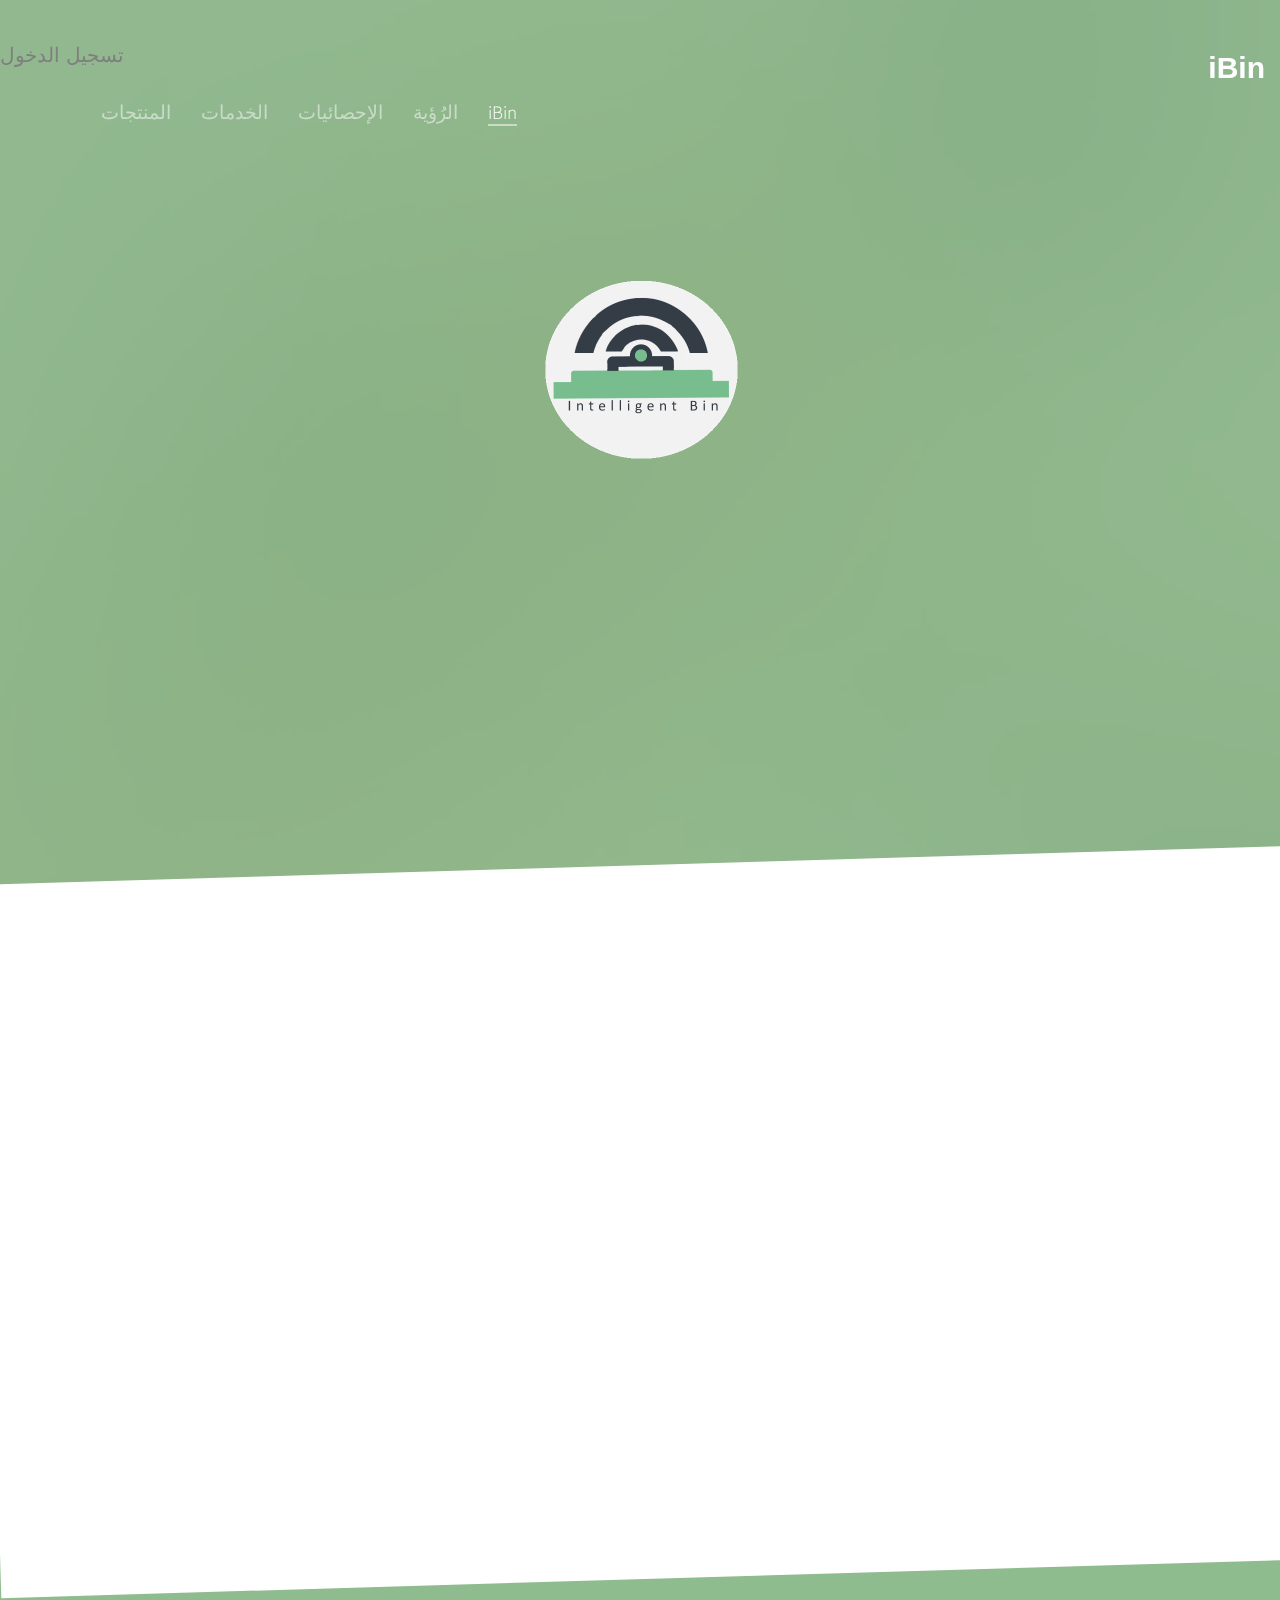
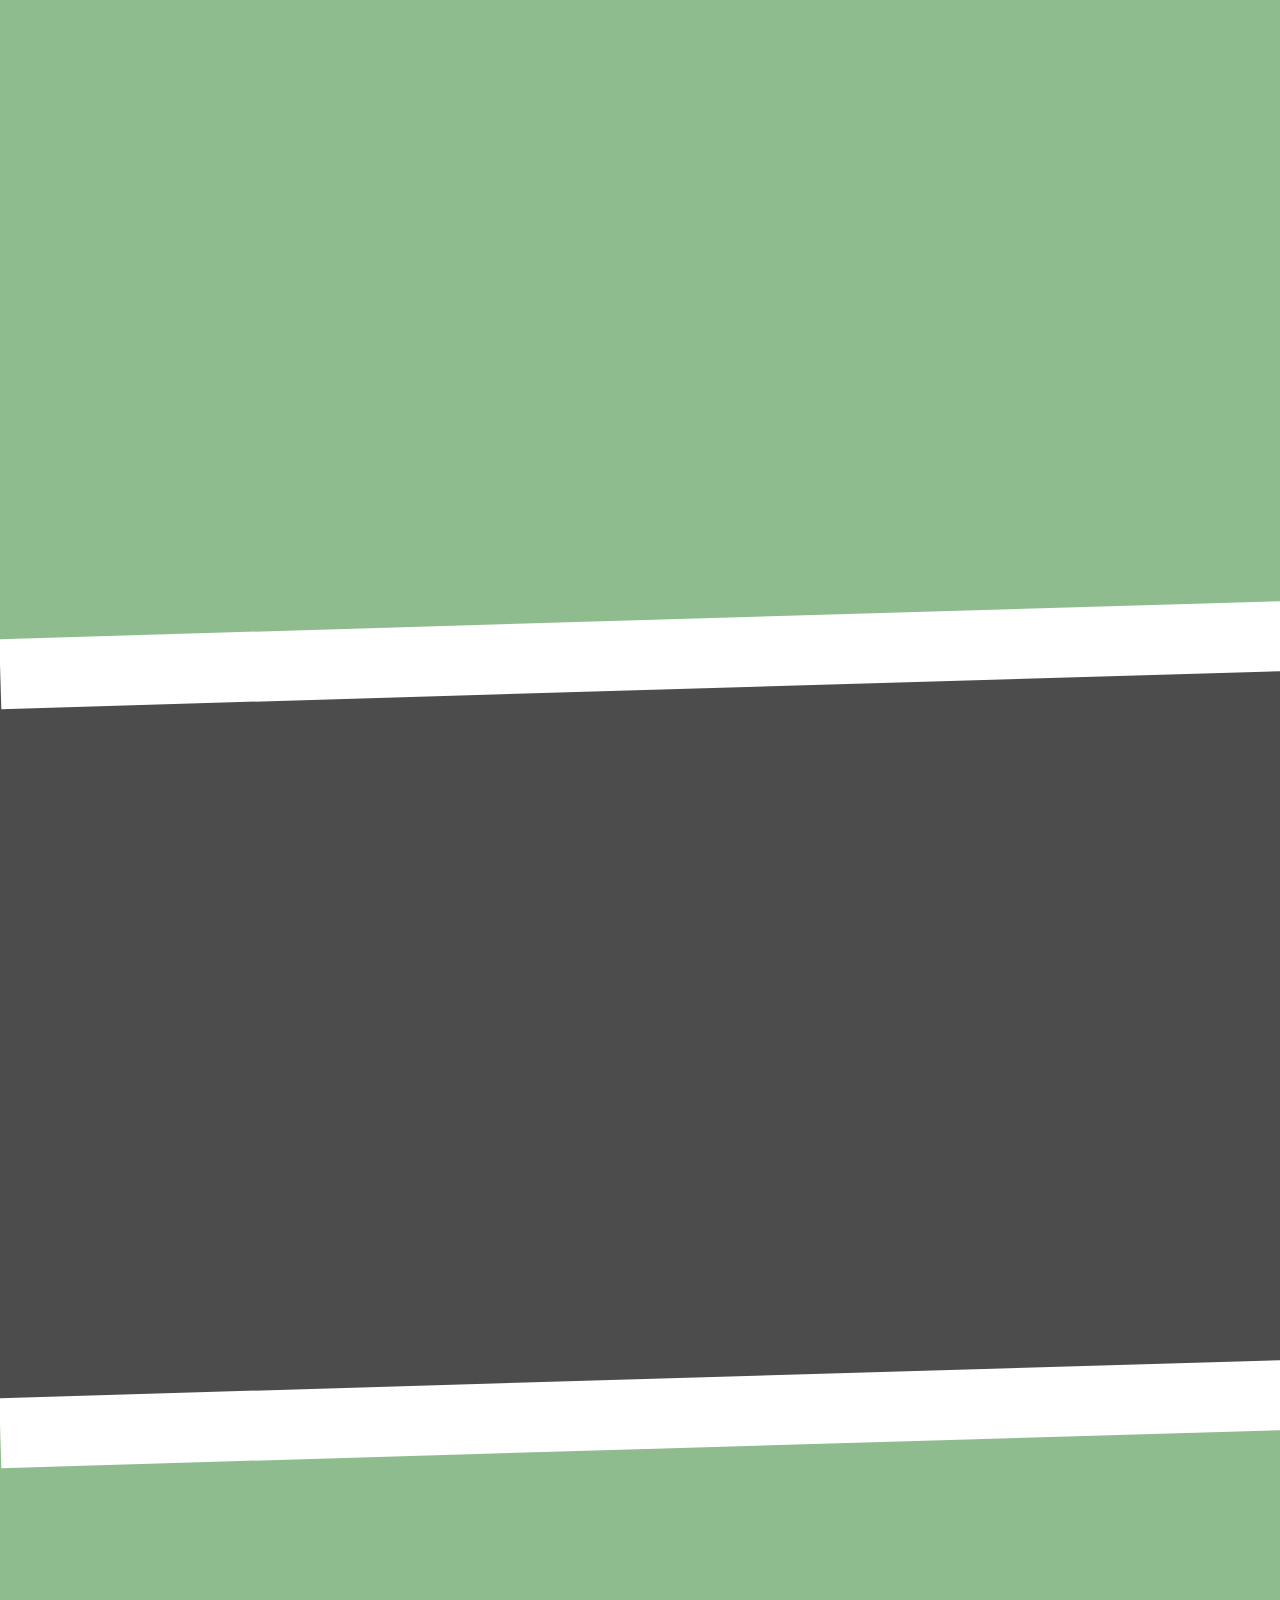
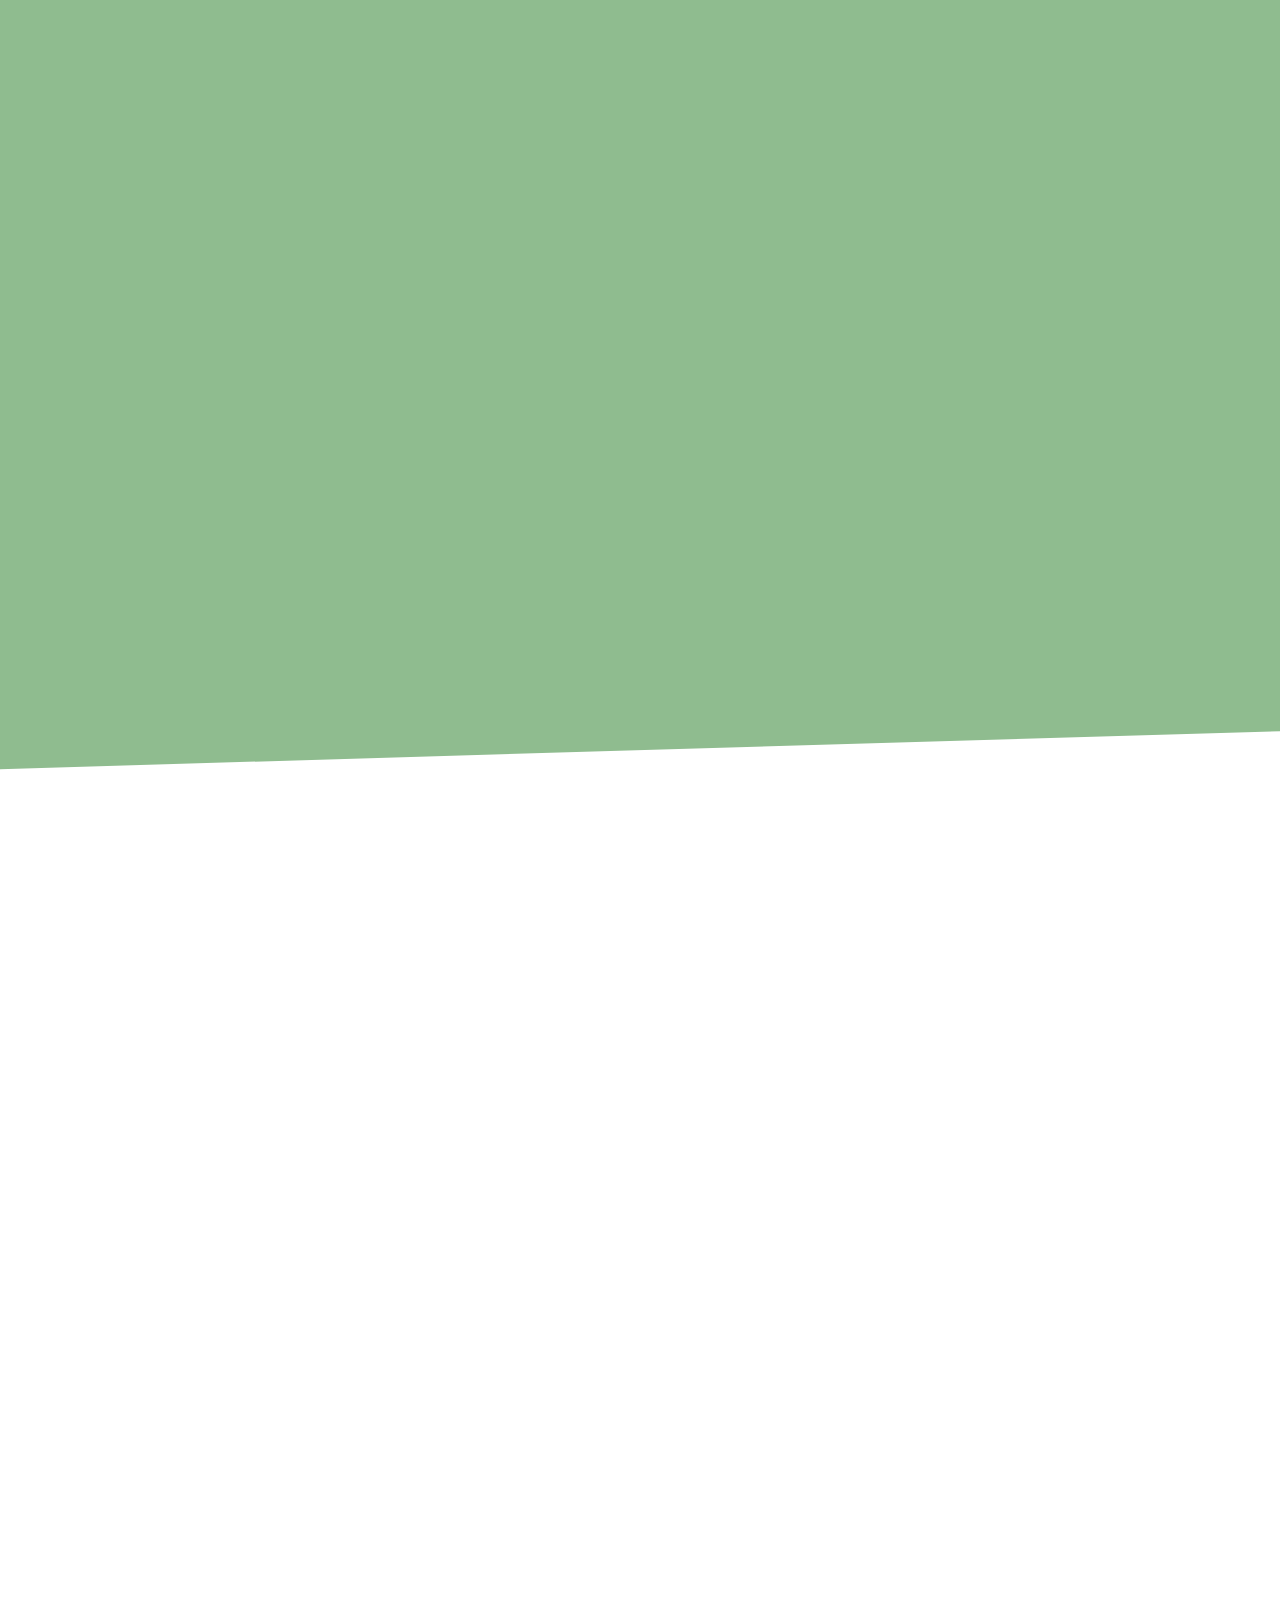
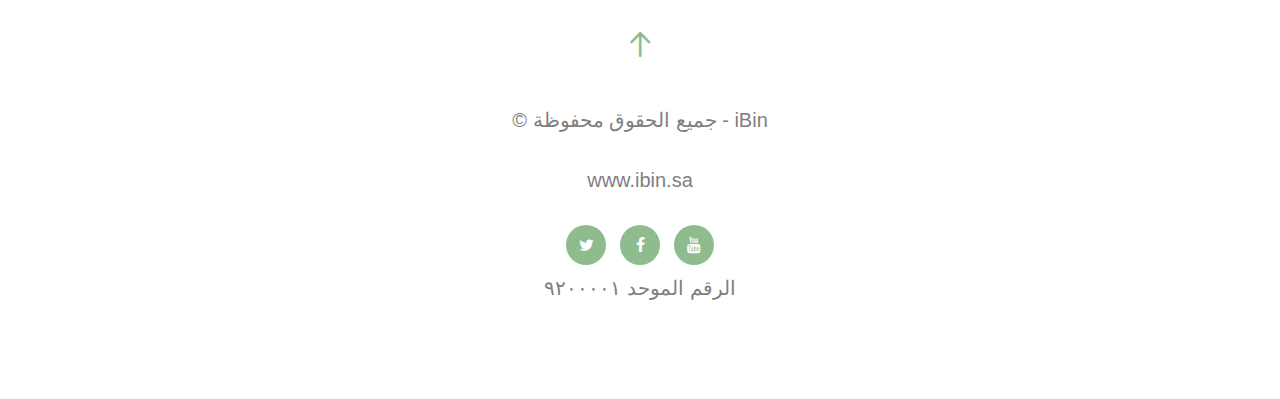
==== commit 71f7028c: "FinalSubmition" ====
--- a/index.html
+++ b/index.html
@@ -25,6 +25,8 @@
 	<meta name="twitter:image" content="" />
 	<meta name="twitter:url" content="" />
 	<meta name="twitter:card" content="" />
+<meta name="viewport" content="width=device-width, initial-scale=1">
+
 
 	<!-- Place favicon.ico and apple-touch-icon.png in the root directory -->
 	<link rel="shortcut icon" href="favicon.ico">
@@ -42,19 +44,7 @@
 	<!-- Bootstrap  -->
 	<link rel="stylesheet" href="css/bootstrap.css">
 
-	<!-- 
-	Default Theme Style 
-	You can change the style.css (default color purple) to one of these styles
-	
-	1. pink.css
-	2. blue.css
-	3. turquoise.css
-	4. orange.css
-	5. lightblue.css
-	6. brown.css
-	7. green.css
-
-	-->
+
 	<link rel="stylesheet" href="css/style.css">
 
 	<!-- Styleswitcher ( This style is for demo purposes only, you may delete this anytime. ) -->
@@ -164,6 +154,68 @@
 		text-decoration: none;
 		outline: none;
 	}
+        body {font-family: Arial, Helvetica, sans-serif;}
+form {border: 3px solid #f1f1f1;}
+
+input[type=text], input[type=password] {
+    width: 100%;
+    padding: 12px 20px;
+    margin: 8px 0;
+    display: inline-block;
+    border: 1px solid #ccc;
+    box-sizing: border-box;
+}
+
+button {
+    background-color: #4CAF50;
+    color: white;
+    padding: 14px 20px;
+    margin: 8px 0;
+    border: none;
+    cursor: pointer;
+    width: 100%;
+}
+
+button:hover {
+    opacity: 0.8;
+}
+
+.cancelbtn {
+    width: auto;
+    padding: 10px 18px;
+    background-color: #f44336;
+}
+
+.imgcontainer {
+    text-align: center;
+    margin: 24px 0 12px 0;
+}
+
+img.avatar {
+    width: 40%;
+    border-radius: 50%;
+}
+
+.container {
+    padding: 16px;
+}
+
+span.psw {
+    float: right;
+    padding-top: 16px;
+}
+
+/* Change styles for span and cancel button on extra small screens */
+@media screen and (max-width: 300px) {
+    span.psw {
+       display: block;
+       float: none;
+    }
+    .cancelbtn {
+       width: 100%;
+    }
+}
+
 	</style>
 	<!-- End demo purposes only -->
 
@@ -177,9 +229,38 @@
 
 	</head>
 	<body>
-     
+
+
+
+<div id="id01" class="modal">
+  
+  <form class="modal-content animate" action="binMap.html">
+    <div class="imgcontainer">
+      <span onclick="document.getElementById('id01').style.display='none'" class="close" title="Close Modal">&times;</span>
+      
+    </div>
+
+    <div class="container">
+      <label for="uname"><b>اسم المستخدم</b></label>
+      <input type="text" placeholder="ادخل اسم المستخدم" name="uname" required>
+
+      <label for="psw"><b>كلمة المرور</b></label>
+      <input type="password" placeholder="ادخل كلمة المرور" name="psw" required>
+        
+      <button type="submit" >تسخيل الدخول</button>
+      <label>
+        <input type="checkbox" checked="checked" name="remember"> تذكرني
+      </label>
+    </div>
+
+    <div class="container" style="background-color:#f1f1f1">
+      <button type="button" onclick="document.getElementById('id01').style.display='none'" class="cancelbtn">إلغاء</button>
+      <span class="psw">نسيان <a href="#">كلمة المرور ؟</a></span>
+    </div>
+  </form>
+</div>
 	<header role="banner" id="fh5co-header">
-        <a  class="navbar-brand" href="index.html">iBin</a> 
+        <a  class="navbar-brand" href="index.html">iBin</a> <span onclick="document.getElementById('id01').style.display='block'" style="width:auto;">تسجيل الدخول</span>
 			<div class="container">
                  
 				<!-- <div class="row"> -->
@@ -192,7 +273,6 @@
 		        <div id="navbar" class="navbar-collapse collapse">
 		          <ul class="nav navbar-nav navbar-left">
 		            
-		            <li><a href="#" data-nav-section="contact"><span>تواصل معنا</span></a></li>
 		            <li><a href="#" data-nav-section="about"><span>المنتجات</span></a></li>
 		            <li><a href="#" data-nav-section="services"><span>الخدمات </span></a></li>
                        <li><a href="#" data-nav-section="testimonials"><span>الإحصائيات </span></a></li>
@@ -292,7 +372,37 @@
 			<div class="row">
 				<div class="col-md-12 section-heading text-center to-animate">
 					<h2>الإحصائيات</h2>
-				</div>
+                    <div class="row">
+				<div class="col-md-3 col-sm-6 col-xs-12">
+					<div class="fh5co-counter to-animate">
+						<i ><img src="images/img_451479.png"></i>
+						<span class="fh5co-counter-number js-counter" data-from="0" data-to="89" data-speed="5000" data-refresh-interval="50">89</span>
+						<span class="fh5co-counter-label">العملاء</span>
+					</div>
+				</div>
+				<div class="col-md-6 col-sm-6 col-xs-12">
+					<div class="fh5co-counter to-animate">
+						<i ><img src="images/36764-200.png"></i>
+						<span class="fh5co-counter-number js-counter" data-from="0" data-to="2343409" data-speed="5000" data-refresh-interval="50">2343409</span>
+                        <span class="fh5co-counter-label">الأوزان التقديرية</span>
+						
+					</div>
+				</div>
+                        <div class="col-md-3 col-sm-6 col-xs-12">
+					<div class="fh5co-counter to-animate">
+					
+					</div>
+				</div>
+				<div class="col-md-3 col-sm-6 col-xs-12">
+					<div class="fh5co-counter to-animate">
+						<i ><img src="images/images.png"></i>
+						<span class="fh5co-counter-number js-counter" data-from="0" data-to="1302" data-speed="5000" data-refresh-interval="50">1302</span>
+						<span class="fh5co-counter-label">الشركات</span>
+					</div>
+				</div>
+                
+			</div></div>
+                
 			</div>
 			
 			
@@ -356,43 +466,56 @@
 				</div>
 			</div>
 			<div class="row">
-                <div class="col-md-3">
-					<div class="fh5co-person text-center to-animate">
-						<figure><img src="images/organic-food.png" alt="Image"></figure>
-						<h3> المواد العضوية</h3>
-						
-						<p></p>
-						
-					</div>
-				
-				</div>
-				<div class="col-md-3">
+        
+				<div class="col-md-4">
 					<div class="fh5co-person text-center to-animate">
 						<figure><img src="images/23125-200.png" alt="Image"></figure>
-						<h3>الألومنيوم</h3>
-						
-						<p></p>
+						<h3>الألومينوم</h3>
+						
+									<p><form action="/action_page.php">
+  <input type="radio" name="qunt" value="qunt" checked> ٢٥ طن <br>
+  <input type="radio" name="qunt" value="qunt"> ٣٥ طن <br>
+  <input type="radio" name="qunt" value="qunt">  ٤٥ طن <br><br>
+     <p><a href="#" class="btn btn-primary"onclick="alert('تمت الاضافة!')"> ! اضافة لسلة </a></p>
+
+              
+                    </form>
 						
 					</div>
                     
 				</div>
-                <div class="col-md-3">
+              <div class="col-md-4">
 					<div class="fh5co-person text-center to-animate">
 						<figure><img src="images/85051.png" alt="Image"></figure>
-						<h3>البلاستيك </h3>
-						
-						<p></p>
+						<h3>البلاستيك</h3>
+						
+									<p><form action="/action_page.php">
+  <input type="radio" name="qunt" value="qunt" checked> ٢٥ طن <br>
+  <input type="radio" name="qunt" value="qunt"> ٣٥ طن <br>
+  <input type="radio" name="qunt" value="qunt">  ٤٥ طن <br><br>
+     <p><a href="#" class="btn btn-primary"onclick="alert('تمت الاضافة!')"> ! اضافة لسلة </a></p>
+
+              
+                    </form>
 						
 					</div>
                     
-				
-				</div>
-                <div class="col-md-3">
+				</div>
+                <div class="col-md-4">
 					<div class="fh5co-person text-center to-animate">
 						<figure><img src="images/paper.png" alt="Image"></figure>
 						<h3>الورق </h3>
 						
-						<p></p>
+						<p><form action="/action_page.php">
+  <input type="radio" name="qunt" value="qunt" checked> ٢٥ طن <br>
+  <input type="radio" name="qunt" value="qunt"> ٣٥ طن <br>
+  <input type="radio" name="qunt" value="qunt">  ٤٥ طن <br><br>
+     <p><a href="#" class="btn btn-primary"onclick="alert('تمت الاضافة!')"> ! اضافة لسلة </a></p>
+
+              
+                    </form>
+
+
 						
 					</div>
 			</div>
@@ -401,28 +524,7 @@
 	
 	
 
-	<section id="fh5co-contact" data-section="contact">
-		<div class="container">
-			<div class="row">
-				
-				</div>
-			<div class="row row-bottom-padded-md">
-				<div class="col-md-6 to-animate">
-					<h3>تواصل معنا</h3>
-					<ul class="fh5co-contact-info">
-						<li class="fh5co-contact-address ">
-							<i class="icon-home"></i>
-							هاكثون الحج-جدة-
-						</li>
-						<li><i class="icon-phone"></i> (069) 0509...</li>
-						<li><i class="icon-envelope"></i>info@iBin.sa</li>
-						<li><i class="icon-globe"></i> <a href="http://iBin.sa/" target="_blank">iBin.sa</a></li>
-					</ul>
-				</div></div></div>
-
-				
-	
-	</section>
+
 	
 	
 	<footer id="footer" role="contentinfo">
@@ -431,6 +533,8 @@
 			<div class="">
 				<div class="col-md-12 text-center">
                     <p>&copy; جميع الحقوق محفوظة - iBin   </p>
+                    <p>www.ibin.sa </p>
+                    
 				</div>
 			</div>
 			<div class="row">
@@ -439,7 +543,9 @@
 						<li><a href="#"><i class="icon-twitter"></i></a></li>
 						<li><a href="#"><i class="icon-facebook"></i></a></li>
 						<li><a href="#"><i class="icon-youtube"></i></a></li>
+                        
 					</ul>
+                    <p> الرقم الموحد ٩٢٠٠٠٠١</p>
 				</div>
 			</div>
 		</div>
@@ -483,7 +589,21 @@
 				$('#colour-variations').toggleClass('sleep');
 			});
 		});
+    
+
 	</script>
+        <script>
+// Get the modal
+var modal = document.getElementById('id01');
+
+// When the user clicks anywhere outside of the modal, close it
+window.onclick = function(event) {
+    if (event.target == modal) {
+        modal.style.display = "none";
+    }
+}
+</script>
+        
 	<!-- End demo purposes only -->
 
 	<!-- Main JS (Do not remove) -->
--- a/css/style.css
+++ b/css/style.css
@@ -686,7 +686,7 @@
 #fh5co-services .section-heading h2 {
   color: #fff;
 }
-#fh5co-services .section-heading h2.left-border:after {
+#fh5co-services .section-heading h2.right-border:after {
   background: rgba(255, 255, 255, 0.3);
 }
 
--- a/css/style.css
+++ b/css/style.css
@@ -686,7 +686,7 @@
 #fh5co-services .section-heading h2 {
   color: #fff;
 }
-#fh5co-services .section-heading h2.left-border:after {
+#fh5co-services .section-heading h2.right-border:after {
   background: rgba(255, 255, 255, 0.3);
 }
 
